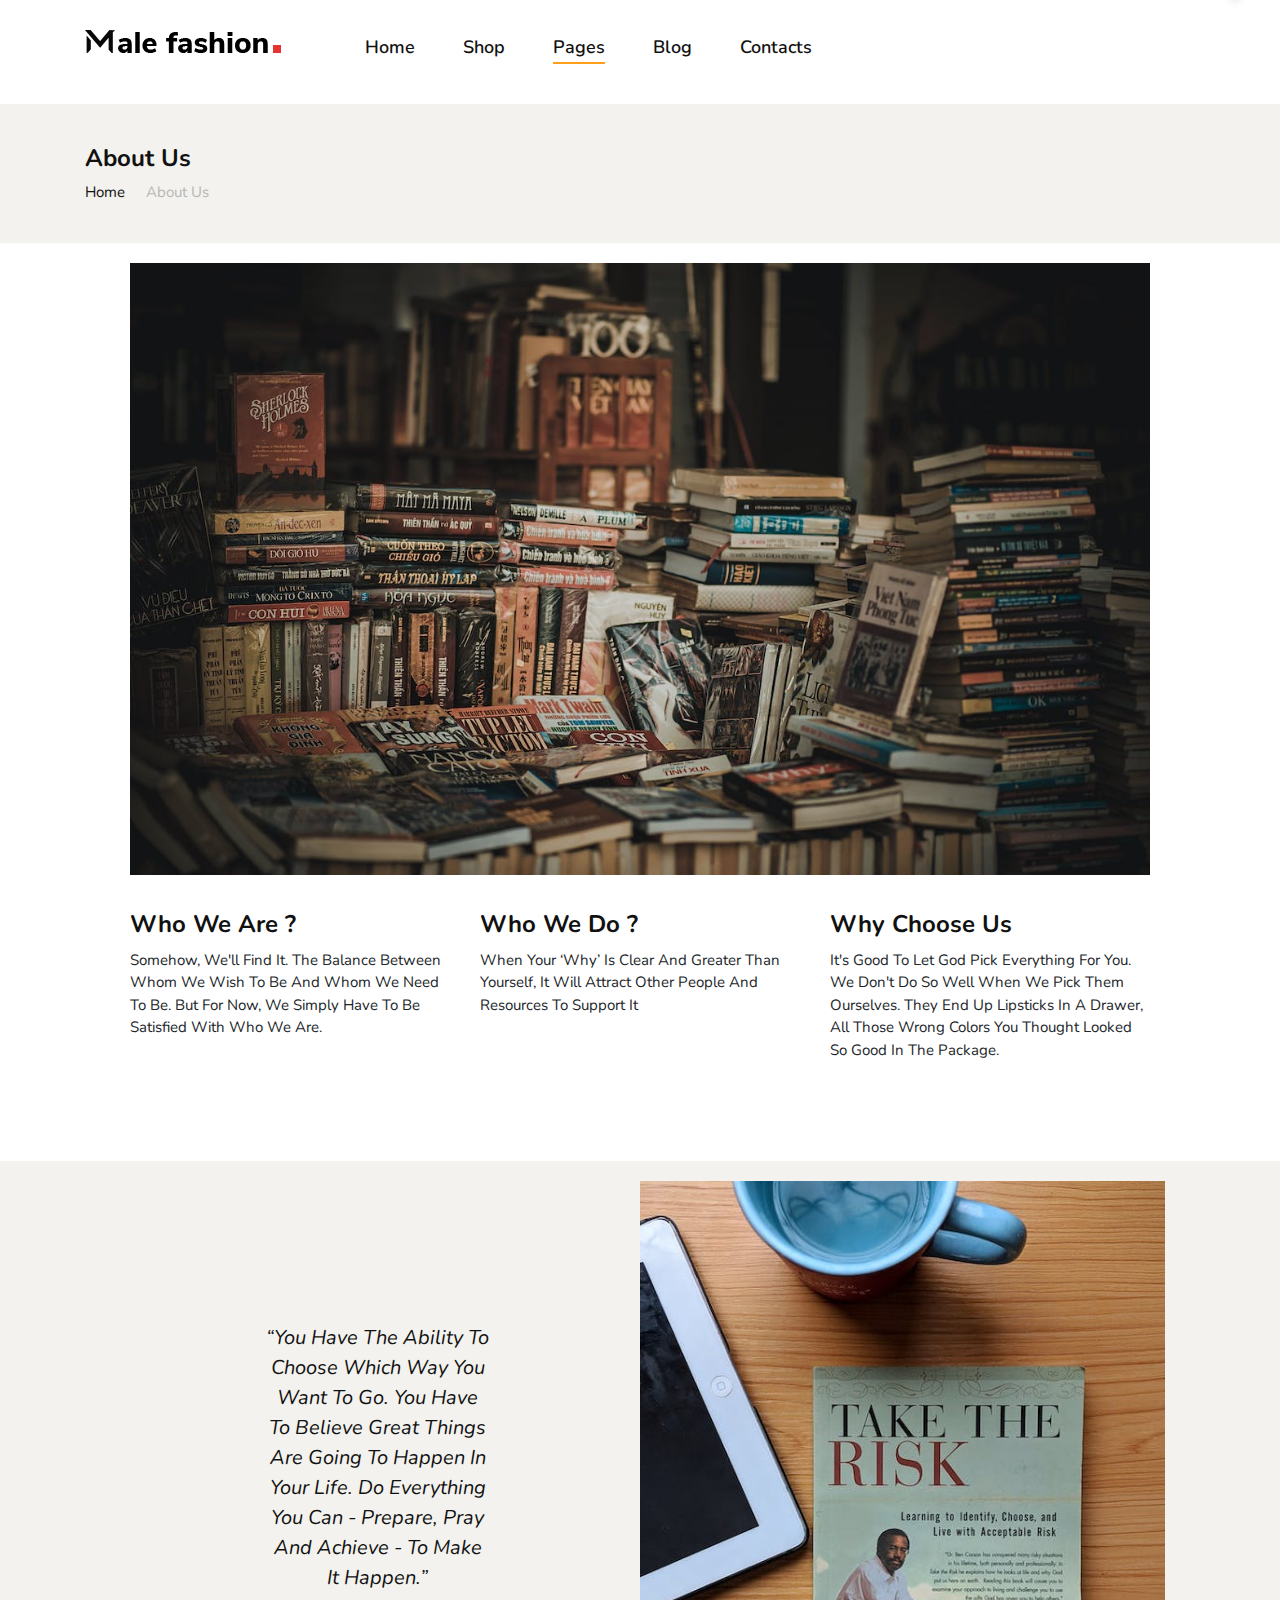
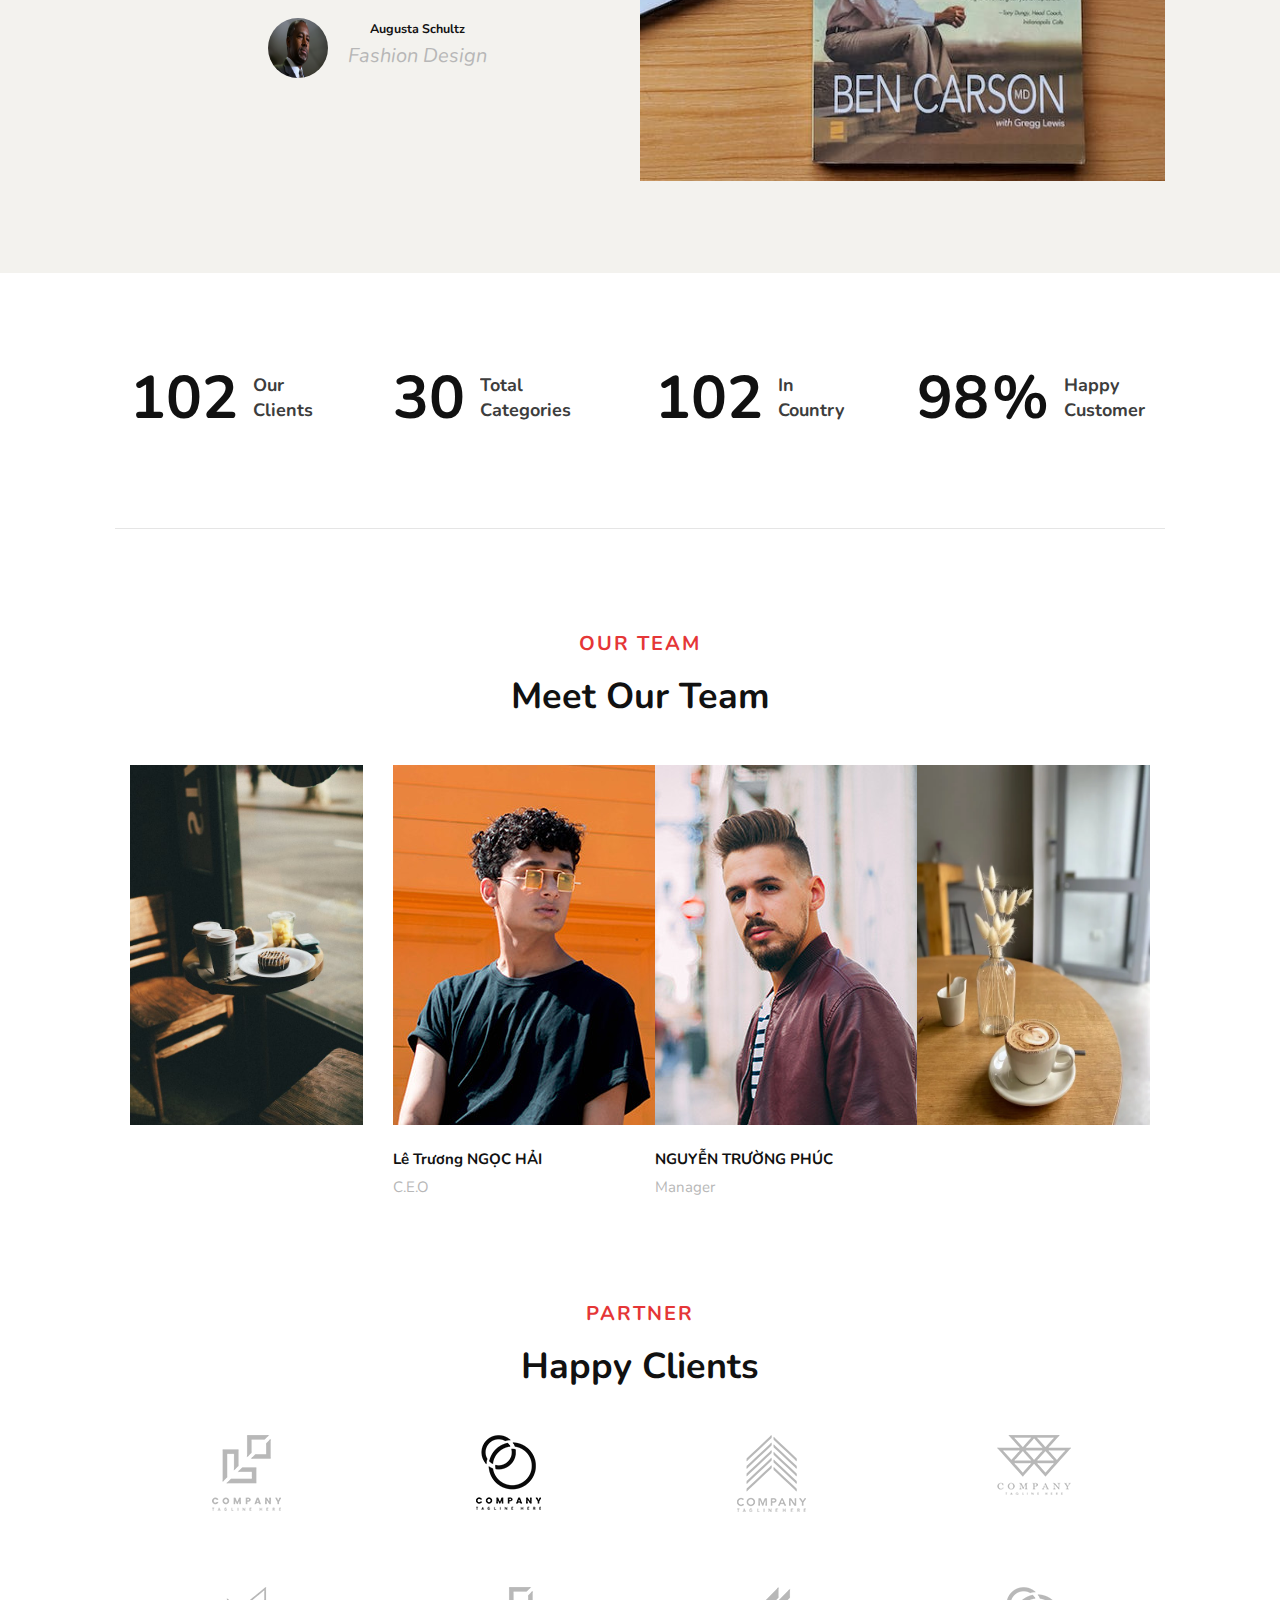
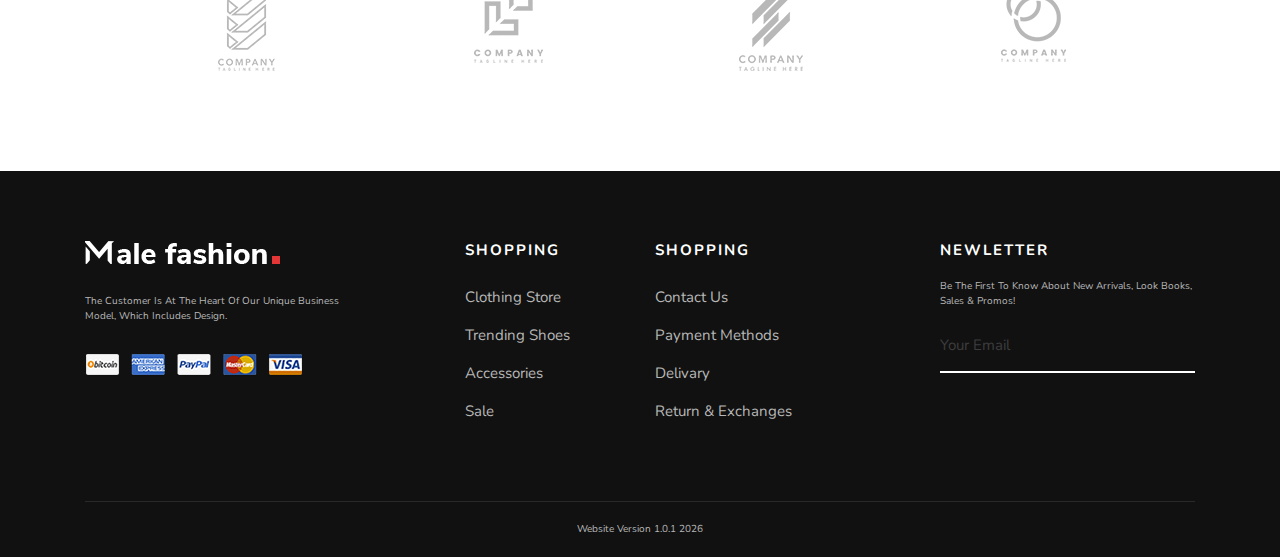
==== about.html @ 5b00c2ef "first commit" ====
<!DOCTYPE html>
<html lang="en">
  <head>
    <meta charset="UTF-8" />
    <meta name="description" content="Male_Fashion Template" />
    <meta name="keywords" content="Male_Fashion, unica, creative, html" />
    <meta name="viewport" content="width=device-width, initial-scale=1.0" />
    <meta http-equiv="X-UA-Compatible" content="ie=edge" />
    <title>MY SHOP</title>

    <!-- Google Font -->
    <link
      href="https://fonts.googleapis.com/css2?family=Nunito+Sans:wght@300;400;600;700;800;900&display=swap"
      rel="stylesheet"
    />

    <!-- FONT AWNSOME  -->
    <link
      rel="stylesheet"
      href="https://cdnjs.cloudflare.com/ajax/libs/font-awesome/6.2.0/css/all.min.css"
      integrity="sha512-xh6O/CkQoPOWDdYTDqeRdPCVd1SpvCA9XXcUnZS2FmJNp1coAFzvtCN9BmamE+4aHK8yyUHUSCcJHgXloTyT2A=="
      crossorigin="anonymous"
      referrerpolicy="no-referrer"
    />

    <!-- linearicons -->
    <link
      rel="stylesheet"
      href="https://cdn.linearicons.com/free/1.0.0/icon-font.min.css"
    />

    <!-- LINK BOOTSTRAP  -->
    <link rel="stylesheet" href="css/bootstrap.min.css" type="text/css" />
    <!-- Css Styles -->
    <link rel="stylesheet" href="css/style.css" type="text/css" />
  </head>
  <body>
    <header class="header">
      <div class="container">
        <div class="row">
          <div class="col-lg-3 col-md-3">
            <div class="header__logo">
              <a href="./index.html">
                <img src="./img/logo.png" alt="" />
              </a>
            </div>
          </div>
          <div class="navbar col-lg-6 col-md-6">
            <nav class="header__menu mobile-menu">
              <ul>
                <li class="itemHeader">
                  <a href="./index.html">Home</a>
                </li>
                <li class="itemHeader"><a href="./shop.html">Shop</a></li>
                <li class="itemHeader active">
                  <a href="#">Pages</a>
                  <ul class="dropdown">
                    <li><a href="./about.html">About Us</a></li>
                    <li>
                      <a href="./shopping-cart.html">Shopping Cart</a>
                    </li>
                    <li>
                      <a href="./checkout.html">Check Out</a>
                    </li>
                  </ul>
                </li>
                <li class="itemHeader"><a href="./blog.html">Blog</a></li>
                <li class="itemHeader">
                  <a href="./contact.html">Contacts</a>
                </li>
              </ul>
            </nav>
          </div>
          <div class="col-lg-3 col-md-3">
            <div class="header__nav__option">
              <div class="search">
                <input placeholder="Enter..." class="inputSearch" />
                <i class="fa-solid fa-magnifying-glass inputIcon"></i>
              </div>
              <a class="search-switch">
                <i class="fa-solid fa-magnifying-glass"></i>
              </a>
              <a href="./login.html"><i class="fa-solid fa-user"></i></a>
              <a href="#"><i class="fa-solid fa-heart"></i></a>
              <a href="#" class="js-show-cart"
                ><i class="fa-solid fa-cart-shopping"></i>
              </a>
            </div>
          </div>
        </div>

        <div class="canvas__open"><i class="fa fa-bars"></i></div>
      </div>
    </header>

    <div class="wrap-header-cart js-panel-cart">
      <div class="header-cart flex-col-l p-l-65 p-r-25">
        <div class="header-cart-title flex-w flex-sb-m p-b-8">
          <span class="mtext-103 cl2"> Your Cart </span>

          <div class="iconCart">
            <i class="fa-solid fa-xmark"></i>
          </div>
        </div>

        <div class="header-cart-content flex-w js-pscroll">
          <ul class="header-cart-wrapitem w-full">
            <li class="header-cart-item flex-w flex-t m-b-12">
              <div class="header-cart-item-img">
                <img src="img/product/product-1.jpg" alt="IMG" />
              </div>

              <div class="header-cart-item-txt p-t-8">
                <a
                  href="#"
                  class="header-cart-item-name m-b-18 hov-cl1 trans-04"
                >
                  White Shirt Pleat
                </a>

                <span class="header-cart-item-info"> 1 x $19.00 </span>
              </div>
            </li>

            <li class="header-cart-item flex-w flex-t m-b-12">
              <div class="header-cart-item-img">
                <img src="img/product/product-1.jpg" alt="IMG" />
              </div>

              <div class="header-cart-item-txt p-t-8">
                <a
                  href="#"
                  class="header-cart-item-name m-b-18 hov-cl1 trans-04"
                >
                  White Shirt Pleat
                </a>

                <span class="header-cart-item-info"> 1 x $19.00 </span>
              </div>
            </li>
            <li class="header-cart-item flex-w flex-t m-b-12">
              <div class="header-cart-item-img">
                <img src="img/product/product-1.jpg" alt="IMG" />
              </div>

              <div class="header-cart-item-txt p-t-8">
                <a
                  href="#"
                  class="header-cart-item-name m-b-18 hov-cl1 trans-04"
                >
                  White Shirt Pleat
                </a>

                <span class="header-cart-item-info"> 1 x $19.00 </span>
              </div>
            </li>
            <li class="header-cart-item flex-w flex-t m-b-12">
              <div class="header-cart-item-img">
                <img src="img/product/product-1.jpg" alt="IMG" />
              </div>

              <div class="header-cart-item-txt p-t-8">
                <a
                  href="#"
                  class="header-cart-item-name m-b-18 hov-cl1 trans-04"
                >
                  White Shirt Pleat
                </a>

                <span class="header-cart-item-info"> 1 x $19.00 </span>
              </div>
            </li>
            <li class="header-cart-item flex-w flex-t m-b-12">
              <div class="header-cart-item-img">
                <img src="img/product/product-1.jpg" alt="IMG" />
              </div>

              <div class="header-cart-item-txt p-t-8">
                <a
                  href="#"
                  class="header-cart-item-name m-b-18 hov-cl1 trans-04"
                >
                  White Shirt Pleat
                </a>

                <span class="header-cart-item-info"> 1 x $19.00 </span>
              </div>
            </li>
          </ul>
          <div class="w-full totalCart">
            <div class="header-cart-total w-full p-tb-40">Total: $75.00</div>

            <div class="header-cart-buttons flex-w w-full">
              <a href="./shopping-cart.html" class="site-btn"> View Cart </a>

              <a href="./checkout.html" class="site-btn"> Check Out </a>
            </div>
          </div>
        </div>
      </div>
    </div>

    <!-- Breadcrumb Section Begin -->
    <section class="breadcrumb-option">
      <div class="container">
        <div class="row">
          <div class="col-lg-12">
            <div class="breadcrumb__text">
              <h4>About Us</h4>
              <div class="breadcrumb__links">
                <a href="./index.html">Home</a>
                <span>About Us</span>
              </div>
            </div>
          </div>
        </div>
      </div>
    </section>
    <!-- Breadcrumb Section End -->

    <!-- About Section Begin -->
    <section class="about">
      <div class="container">
        <div class="row">
          <div class="col-lg-12">
            <div class="about__pic">
              <img src="img/about/background.jpeg" alt="" />
            </div>
          </div>
        </div>
        <div class="row">
          <div class="col-lg-4 col-md-4 col-sm-6">
            <div class="about__item">
              <h4>Who We Are ?</h4>
              <p>
                Somehow, we'll find it. The balance between whom we wish to be and whom we need to be. But for now,
                 we simply have to be satisfied with who we are.              </p>
            </div>
          </div>
          <div class="col-lg-4 col-md-4 col-sm-6">
            <div class="about__item">
              <h4>Who We Do ?</h4>
              <p>
                When your ‘why’ is clear and greater than yourself, it will attract other people and resources to support it
              </p>
            </div>
          </div>
          <div class="col-lg-4 col-md-4 col-sm-6">
            <div class="about__item">
              <h4>Why Choose Us</h4>
              <p>
                It's good to let God pick everything for you. We don't do so well when we pick them ourselves. They end up 
                lipsticks in a drawer, all those wrong colors you thought looked so good in the package.
              </p>
            </div>
          </div>
        </div>
      </div>
    </section>
    <!-- About Section End -->

    <!-- Testimonial Section Begin -->
    <section class="testimonial">
      <div class="container-fluid">
        <div class="row">
          <div class="col-lg-6 p-0">
            <div class="testimonial__text">
              <span class="lnr lnr-link"></span>
              <p>
                “You have the ability to choose which way you want to go. You have to believe great things 
                are going to happen in your life. Do everything you can - prepare, pray and achieve - 
                to make it happen.”
              </p>
              <div class="testimonial__author">
                <div class="testimonial__author__pic">
                  <img src="img/about/author.jpg" alt="" />
                </div>
                <div class="testimonial__author__text">
                  <h5>Augusta Schultz</h5>
                  <p>Fashion Design</p>
                </div>
              </div>
            </div>
          </div>
          <div class="col-lg-6 p-0">
            <div class="testimonial__pic">
              <img src="./img/about/product.jpeg" alt="" />
            </div>
          </div>
        </div>
      </div>
    </section>
    <!-- Testimonial Section End -->

    <!-- Counter Section Begin -->
    <section class="counter spad">
      <div class="container">
        <div class="row">
          <div class="col-lg-3 col-md-6 col-sm-6">
            <div class="counter__item">
              <div class="counter__item__number">
                <h2 class="cn_num" data-target="102"></h2>
              </div>
              <span>Our <br />Clients</span>
            </div>
          </div>
          <div class="col-lg-3 col-md-6 col-sm-6">
            <div class="counter__item">
              <div class="counter__item__number">
                <h2 class="cn_num" data-target="30"></h2>
              </div>
              <span>Total <br />Categories</span>
            </div>
          </div>
          <div class="col-lg-3 col-md-6 col-sm-6">
            <div class="counter__item">
              <div class="counter__item__number">
                <h2 class="cn_num" data-target="102"></h2>
              </div>
              <span>In <br />Country</span>
            </div>
          </div>
          <div class="col-lg-3 col-md-6 col-sm-6">
            <div class="counter__item">
              <div class="counter__item__number">
                <h2 class="cn_num" data-target="98"></h2>
                <strong>%</strong>
              </div>
              <span>Happy <br />Customer</span>
            </div>
          </div>
        </div>
      </div>
    </section>
    <!-- Counter Section End -->

    <section class="team spad">
      <div class="container">
        <div class="row">
          <div class="col-lg-12">
            <div class="section-title">
              <span>Our Team</span>
              <h2>Meet Our Team</h2>
            </div>
          </div>
        </div>
        <div class="row">
          <div class="col-lg-3 col-md-6 col-sm-6">
            <div class="team__item">
              <img style="height: 360px; width: 100%;" src="img/about/bookcafe.jpg" alt="" />
            </div>
          </div>
          <div class="col-lg-3 col-md-6 col-sm-6">
            <div class="team__item">
              <img src="img/about/team-2.jpg" alt="" />
              <h4>Lê Trương NGỌC HẢI</h4>
              <span>C.E.O</span>
            </div>
          </div>
          <div class="col-lg-3 col-md-6 col-sm-6">
            <div class="team__item">
              <img src="img/about/team-3.jpg" alt="" />
              <h4>NGUYỄN TRƯỜNG PHÚC</h4>
              <span>Manager</span>
            </div>
          </div>
          <div class="col-lg-3 col-md-6 col-sm-6">
            <div class="team__item">
              <img style="height: 360px; width: 100%;" src="img/about/bookcafe2.webp" alt="" />
            </div>
          </div>
        </div>
      </div>
    </section>

    <section class="clients spad">
      <div class="container">
        <div class="row">
          <div class="col-lg-12">
            <div class="section-title">
              <span>Partner</span>
              <h2>Happy Clients</h2>
            </div>
          </div>
        </div>
        <div class="row">
          <div class="col-lg-3 col-md-4 col-sm-4 col-6">
            <a href="#" class="client__item"
              ><img src="img/clients/client-1.png" alt=""
            /></a>
          </div>
          <div class="col-lg-3 col-md-4 col-sm-4 col-6">
            <a href="#" class="client__item"
              ><img src="img/clients/client-2.png" alt=""
            /></a>
          </div>
          <div class="col-lg-3 col-md-4 col-sm-4 col-6">
            <a href="#" class="client__item"
              ><img src="img/clients/client-3.png" alt=""
            /></a>
          </div>
          <div class="col-lg-3 col-md-4 col-sm-4 col-6">
            <a href="#" class="client__item"
              ><img src="img/clients/client-4.png" alt=""
            /></a>
          </div>
          <div class="col-lg-3 col-md-4 col-sm-4 col-6">
            <a href="#" class="client__item"
              ><img src="img/clients/client-5.png" alt=""
            /></a>
          </div>
          <div class="col-lg-3 col-md-4 col-sm-4 col-6">
            <a href="#" class="client__item"
              ><img src="img/clients/client-6.png" alt=""
            /></a>
          </div>
          <div class="col-lg-3 col-md-4 col-sm-4 col-6">
            <a href="#" class="client__item"
              ><img src="img/clients/client-7.png" alt=""
            /></a>
          </div>
          <div class="col-lg-3 col-md-4 col-sm-4 col-6">
            <a href="#" class="client__item"
              ><img src="img/clients/client-8.png" alt=""
            /></a>
          </div>
        </div>
      </div>
    </section>

    <footer class="footer">
      <div class="container">
        <div class="row">
          <div class="col-lg-3 col-md-6 col-sm-6">
            <div class="footer__about">
              <div class="footer__logo">
                <a href="#"><img src="img/footer-logo.png" alt="" /></a>
              </div>
              <p>
                The customer is at the heart of our unique business model, which
                includes design.
              </p>
              <a href="#"><img src="img/payment.png" alt="" /></a>
            </div>
          </div>
          <div class="col-lg-2 offset-lg-1 col-md-3 col-sm-6">
            <div class="footer__widget">
              <h6>Shopping</h6>
              <ul>
                <li><a href="#">Clothing Store</a></li>
                <li><a href="#">Trending Shoes</a></li>
                <li><a href="#">Accessories</a></li>
                <li><a href="#">Sale</a></li>
              </ul>
            </div>
          </div>
          <div class="col-lg-2 col-md-3 col-sm-6">
            <div class="footer__widget">
              <h6>Shopping</h6>
              <ul>
                <li><a href="#">Contact Us</a></li>
                <li><a href="#">Payment Methods</a></li>
                <li><a href="#">Delivary</a></li>
                <li><a href="#">Return & Exchanges</a></li>
              </ul>
            </div>
          </div>
          <div class="col-lg-3 offset-lg-1 col-md-6 col-sm-6">
            <div class="footer__widget">
              <h6>NewLetter</h6>
              <div class="footer__newslatter">
                <p>
                  Be the first to know about new arrivals, look books, sales &
                  promos!
                </p>
                <form action="#">
                  <input type="text" placeholder="Your email" />
                  <button type="submit">
                    <span class="lnr lnr-chevron-right"></span>
                  </button>
                </form>
              </div>
            </div>
          </div>
        </div>
        <div class="row">
          <div class="col-lg-12 text-center">
            <div class="footer__copyright__text">
              <p>
                Website Version 1.0.1
                 <script>
                   document.write(new Date().getFullYear());
                 </script>
               </p>
            </div>
          </div>
        </div>
      </div>
    </footer>

    <a href="#" class="scrool-top">
      <img src="img/scroll-img-min.png" alt="" />
    </a>

    <!-- JS  -->
    <script src="js/jquery-3.3.1.min.js"></script>
    <script src="js/bootstrap.min.js"></script>
    <script src="js/main.js"></script>
  </body>
</html>
---- css/style.css ----
@import url("https://fonts.googleapis.com/css2?family=Nunito:wght@200;300;400;600;700&display=swap");

:root {
  --black: #2c2c54;
  --orange: #ff9f1a;
  --backgroundColor: #777777;
  --main-color: #6394f8;
  --light-text: #abb0be;
}

* {
  font-family: "Nunito", sans-serif;
  margin: 0;
  padding: 0;
  box-sizing: border-box;
  text-decoration: none;
  outline: none;
  border: none;
  text-transform: capitalize;
  transition: all 0.2s linear;
}

html {
  font-size: 62.5%;
  overflow-x: hidden;
  scroll-padding-top: 6rem;
  scroll-behavior: smooth;
}

section {
  padding: 2rem 9%;
}

a:hover,
a:focus {
  text-decoration: none;
  outline: none;
  color: #ffffff;
}

.img-fluid {
  max-width: 100%;
  height: auto;
}

/*---------------------
 KEYFRAMES
-----------------------*/
@keyframes slideContent {
  0% {
    opacity: 0;
    transform: translateX(-10rem);
  }
}
@keyframes shoe {
  0% {
    transform: rotate(0deg) scale(0.5);
  }
}
@keyframes shoeText {
  0% {
    opacity: 0;
    top: -10rem;
  }
}

/*---------------------
  Helper CSS
-----------------------*/

.section-title {
  margin-bottom: 45px;
  text-align: center;
}

.section-title span {
  color: #e53637;
  font-size: 20px;
  font-weight: 700;
  text-transform: uppercase;
  letter-spacing: 2px;
  margin-bottom: 15px;
  display: block;
}

.section-title h2 {
  color: #111111;
  font-weight: 700;
  line-height: 46px;
  font-size: 36px;
}

.spad {
  padding-top: 100px;
  padding-bottom: 100px;
}

.text-white h1,
.text-white h2,
.text-white h3,
.text-white h4,
.text-white h5,
.text-white h6,
.text-white p,
.text-white span,
.text-white li,
.text-white a {
  color: #fff;
}

/* buttons */

.primary-btn {
  display: inline-block;
  font-size: 13px;
  font-weight: 700;
  text-transform: uppercase;
  padding: 14px 30px;
  color: #ffffff;
  background: #000000;
  letter-spacing: 4px;
}

.site-btn {
  font-size: 14px;
  color: #ffffff;
  background: #111111;
  font-weight: 700;
  border: none;
  text-transform: uppercase;
  display: inline-block;
  padding: 14px 30px;
}

/* Preloder */
#preloder {
  position: fixed;
  width: 100%;
  height: 100%;
  top: 0;
  left: 0;
  z-index: 999999;
  background: #000;
}

.loader {
  width: 40px;
  height: 40px;
  position: absolute;
  top: 50%;
  left: 50%;
  margin-top: -13px;
  margin-left: -13px;
  border-radius: 60px;
  animation: loader 0.8s linear infinite;
  -webkit-animation: loader 0.8s linear infinite;
}

@keyframes loader {
  0% {
    -webkit-transform: rotate(0deg);
    transform: rotate(0deg);
    border: 4px solid #f44336;
    border-left-color: transparent;
  }
  50% {
    -webkit-transform: rotate(180deg);
    transform: rotate(180deg);
    border: 4px solid #673ab7;
    border-left-color: transparent;
  }
  100% {
    -webkit-transform: rotate(360deg);
    transform: rotate(360deg);
    border: 4px solid #f44336;
    border-left-color: transparent;
  }
}

@-webkit-keyframes loader {
  0% {
    -webkit-transform: rotate(0deg);
    border: 4px solid #f44336;
    border-left-color: transparent;
  }
  50% {
    -webkit-transform: rotate(180deg);
    border: 4px solid #673ab7;
    border-left-color: transparent;
  }
  100% {
    -webkit-transform: rotate(360deg);
    border: 4px solid #f44336;
    border-left-color: transparent;
  }
}

.spacial-controls {
  position: fixed;
  width: 111px;
  height: 91px;
  top: 0;
  right: 0;
  z-index: 999;
}

.spacial-controls .search-switch {
  display: inline-block;
  height: 100%;
  padding-top: 30px;
  background: #323232;
  text-align: center;
  cursor: pointer;
}

.search-model {
  display: none;
  position: fixed;
  width: 100%;
  height: 100%;
  left: 0;
  top: 0;
  background: #000;
  z-index: 99999;
}

.search-model-form {
  padding: 0 15px;
}

.search-model-form input {
  width: 500px;
  font-size: 40px;
  border: none;
  border-bottom: 2px solid #333;
  background: 0 0;
  color: #999;
}

.search-close-switch {
  position: absolute;
  width: 50px;
  height: 50px;
  background: #333;
  color: #fff;
  text-align: center;
  border-radius: 50%;
  font-size: 28px;
  line-height: 28px;
  top: 30px;
  cursor: pointer;
  -webkit-transform: rotate(45deg);
  -ms-transform: rotate(45deg);
  transform: rotate(45deg);
  display: -webkit-box;
  display: -ms-flexbox;
  display: flex;
  -webkit-box-align: center;
  -ms-flex-align: center;
  align-items: center;
  -webkit-box-pack: center;
  -ms-flex-pack: center;
  justify-content: center;
}

/*---------------------
  Header
-----------------------*/

.header {
  background: #fff;
  display: flex;
  align-items: center;
  justify-content: space-between;
  box-shadow: 0 0.5rem 1rem rgba(0, 0, 0, 0.1);
}

.header {
  background: #fff;
  display: flex;
  align-items: center;
  justify-content: space-between;
  box-shadow: 0 0.5rem 1rem rgba(0, 0, 0, 0.1);
}

.header__top {
  background: #111111;
  padding: 10px 0;
}

.header__top__left p {
  color: #ffffff;
  margin-bottom: 0;
}

.header__top__right {
  text-align: right;
}

.header__top__links {
  display: inline-block;
  margin-right: 25px;
}

.header__top__links a {
  color: #ffffff;
  font-size: 13px;
  text-transform: uppercase;
  letter-spacing: 2px;
  margin-right: 28px;
  display: inline-block;
}

.header__top__links a:last-child {
  margin-right: 0;
}

.header__top__hover {
  display: inline-block;
  position: relative;
}

.header__top__hover:hover ul {
  top: 24px;
  opacity: 1;
  visibility: visible;
}

.header__top__hover span {
  color: #ffffff;
  font-size: 13px;
  text-transform: uppercase;
  letter-spacing: 2px;
  display: inline-block;
  cursor: pointer;
}

.header__top__hover span i {
  font-size: 20px;
  position: relative;
  top: 3px;
  right: 2px;
}

.header__top__hover ul {
  background: #ffffff;
  display: inline-block;
  padding: 2px 0;
  position: absolute;
  left: 0;
  top: 44px;
  opacity: 0;
  visibility: hidden;
  z-index: 3;
  -webkit-box-shadow: 0 10px 20px rgba(0, 0, 0, 0.1);
  box-shadow: 0 10px 20px rgba(0, 0, 0, 0.1);
  -webkit-transition: all, 0.3s;
  -o-transition: all, 0.3s;
  transition: all, 0.3s;
}

.header__top__hover ul li {
  list-style: none;
  font-size: 13px;
  color: #111111;
  padding: 2px 15px;
  cursor: pointer;
}

.header__logo {
  padding: 30px 0;
}

.header__logo a {
  display: inline-block;
}

.header__menu {
  text-align: center;
  padding: 26px 0 25px;
}

.header__menu ul li {
  list-style: none;
  display: inline-block;
  margin-right: 45px;
  position: relative;
}

.header__menu ul li.active a:after {
  -webkit-transform: scale(1);
  -ms-transform: scale(1);
  transform: scale(1);
}

.header__menu ul li:hover a:after {
  -webkit-transform: scale(1);
  -ms-transform: scale(1);
  transform: scale(1);
}

.header__menu ul li:hover .dropdown {
  top: 32px;
  opacity: 1;
  visibility: visible;
}

.header__menu ul li:last-child {
  margin-right: 0;
}

.header__menu ul li .dropdown {
  position: absolute;
  left: 0;
  top: 56px;
  width: 150px;
  background: #111111;
  text-align: left;
  padding: 5px 0;
  z-index: 9;
  opacity: 0;
  visibility: hidden;
  -webkit-transition: all, 0.3s;
  -o-transition: all, 0.3s;
  transition: all, 0.3s;
}

.header__menu ul li .dropdown li {
  display: block;
  margin-right: 0;
}

.header__menu ul li .dropdown li a {
  font-size: 14px;
  color: #ffffff;
  font-weight: 400;
  padding: 5px 20px;
  text-transform: capitalize;
}

.header__menu ul li .dropdown li a:after {
  display: none;
}

.header__menu ul li a {
  font-size: 18px;
  color: #111111;
  display: block;
  font-weight: 600;
  position: relative;
  padding: 3px 0;
}

.header__menu ul li a:after {
  position: absolute;
  left: 0;
  bottom: 0;
  width: 100%;
  height: 2px;
  background: var(--orange);
  content: "";
  -webkit-transition: all, 0.5s;
  -o-transition: all, 0.5s;
  transition: all, 0.5s;
  -webkit-transform: scale(0);
  -ms-transform: scale(0);
  transform: scale(0);
}

.header__nav__option {
  text-align: center;
  padding: 30px 0;
}

.header__nav__option i {
  font-size: 20px;
  color: black;
}

.header__nav__option a {
  display: inline-block;
  margin-right: 26px;
  position: relative;
}

.header__nav__option a span {
  color: #0d0d0d;
  font-size: 11px;
  position: absolute;
  left: 5px;
  top: 8px;
}

.header__nav__option a:last-child {
  margin-right: 0;
}

.header__nav__option .price {
  font-size: 15px;
  color: #111111;
  font-weight: 700;
  display: inline-block;
  margin-left: -20px;
  position: relative;
  top: 3px;
}

.offcanvas-menu-wrapper {
  display: none;
}

.canvas__open {
  display: none;
}

/* SEARCH  */
.search {
  opacity: 0;
  display: flex;
  justify-content: space-between;
  background-color: #eee;
  position: absolute;
  top: 0;
  left: 0;
  padding: 1.5rem;
  border-radius: 5px;
  border: 1px solid #000;
  transition: all 0.2s ease;
}
.search.active {
  opacity: 1;
  top: 60%;
}

.search .inputSearch {
  background-color: #eee;
  font-size: 15px;
  text-transform: none;
}
.search i {
  font-size: 2rem;
}
/* CART  */
.wrap-header-cart {
  position: fixed;
  z-index: 1100;
  width: 100%;
  height: 100vh;
  top: 0;
  right: 0;
  background-color: rgba(0, 0, 0, 0.6);
  visibility: hidden;

  -webkit-transition: all 0.4s;
  -o-transition: all 0.4s;
  -moz-transition: all 0.4s;
  transition: all 0.4s;
}

.header-cart {
  position: fixed;
  z-index: 1100;
  width: 390px;
  max-width: calc(100% - 30px);
  height: 100vh;
  top: 0;
  right: -400px;
  background-color: #fff;
  padding-left: 65px;
  padding-right: 30px;

  -webkit-transition: all 0.4s;
  -o-transition: all 0.4s;
  -moz-transition: all 0.34;
  transition: all 0.4s;

  box-shadow: 0 3px 6px 0px rgba(0, 0, 0, 0.18);
  -moz-box-shadow: 0 3px 6px 0px rgba(0, 0, 0, 0.18);
  -webkit-box-shadow: 0 3px 6px 0px rgba(0, 0, 0, 0.18);
  -o-box-shadow: 0 3px 6px 0px rgba(0, 0, 0, 0.18);
  -ms-box-shadow: 0 3px 6px 0px rgba(0, 0, 0, 0.18);
}

.header-cart .header-cart::after {
  content: "";
  display: block;
  width: 100%;
  height: 9%;
  min-height: 30px;
}

.show-header-cart {
  visibility: visible;
  background-color: rgba(0, 0, 0, 0.6);
}

.show-header-cart .header-cart {
  right: 0;
}

.header-cart-title {
  display: flex;
  justify-content: space-between;
  margin-top: 50px;
  padding-bottom: 8px;
  width: 100%;
  max-width: 100%;
  height: 10%;
  font-weight: bold;
}

.header-cart-title span {
  font-size: 2.5rem;
}

.header-cart-title .iconCart i {
  font-size: 2.5rem;
  align-items: center;
}

.header-cart-title .iconCart i:hover {
  color: var(--orange);
}

.header-cart-content {
  flex-grow: 1;
  align-content: space-between;
}

.header-cart-wrapitem {
  flex-grow: 1;
  overflow-y: auto;
  width: 100%;
  height: 400px;
}

.header-cart-item {
  display: flex;
}

.header-cart-item-img {
  width: 100px;
  height: 100px;
  position: relative;
  margin-right: 20px;
  cursor: pointer;
}

.header-cart-item-img img {
  width: 100%;
  object-fit: cover;
}

.header-cart-item-img::after {
  content: "\e870";
  font-family: Linearicons-Free;
  font-size: 16px;
  display: -webkit-box;
  display: -webkit-flex;
  display: -moz-box;
  display: -ms-flexbox;
  display: flex;
  justify-content: center;
  align-items: center;
  position: absolute;
  width: 100%;
  height: 89%;
  top: 0;
  left: 0;
  background-color: rgba(0, 0, 0, 0.5);
  color: #fff;
  transition: all 0.3s;
  -webkit-transition: all 0.3s;
  -o-transition: all 0.3s;
  -moz-transition: all 0.3s;
  opacity: 0;
}

.header-cart-item-img:hover:after {
  opacity: 1;
}

.header-cart-item-txt {
  width: calc(100% - 80px);
}

.header-cart-item-name {
  display: block;
  font-size: 14px;
  color: #555;
  line-height: 1.3;
}

.header-cart-item-name:hover {
  color: var(--orange);
}

.header-cart-item-info {
  display: block;
  font-size: 14px;
  color: #888;
  line-height: 1.5;
}

.totalCart {
  position: absolute;
  bottom: 10%;
}

.header-cart-total {
  font-size: 2.5rem;
  font-weight: bold;
  color: #222;
  line-height: 1.3;
}

/* HOME  */
.home {
  padding: 0;
  position: relative;
}
.home .slide-container .slide {
  min-height: 100vh;
  display: flex;
  flex-wrap: wrap;
  gap: 1.5rem;
  align-items: center;
  padding: 0 9%;
  padding-top: 9rem;
}
.home .slide-container .slide .content {
  flex: 1 1 40rem;
  animation: slideContent 0.5s linear 1s backwards;
}

.home .slide-container .slide .image {
  flex: 0 1 50rem;
  padding-bottom: 15rem;
  position: relative;
  z-index: 0;
}
.home .slide-container .slide .image .shoe {
  width: 100%;
  transform: rotate(-35deg);
  animation: shoe 0.3s linear;
}

.home .slide-container .slide .image .text {
  top: 0;
  left: 0;
  z-index: -1;
  animation: shoeText 0.5s linear 0.5s backwards;
}

.home .slide-container .slide .content span {
  font-size: 2rem;
  color: var(--orange);
}
.home .slide-container .slide .content h3 {
  font-size: 5rem;
  color: var(--black);
}
.home .slide-container .slide .content p {
  font-size: 1.7rem;
  color: #666;
  padding: 0.5rem 0;
}
.home .slide-container:nth-child(1) .slide {
  background: url(/images/home-bg-1.jpg) no-repeat;
  background-size: cover;
  background-position: center;
}
.home .slide-container:nth-child(2) .slide {
  background: url(/images/home-bg-2.jpg) no-repeat;
  background-size: cover;
  background-position: center;
}
.home .slide-container:nth-child(3) .slide {
  background: url(/images/home-bg-3.jpg) no-repeat;
  background-size: cover;
  background-position: center;
}
.home .slide-container {
  display: none;
}
.home .slide-container.active {
  display: block;
}
.home #prev,
.home #next {
  position: absolute;
  top: 50%;
  transform: translateY(-50%);
  border-radius: 50%;
  z-index: 100;
  height: 5rem;
  width: 5rem;
  line-height: 4.5rem;
  font-size: 2rem;
  color: var(--black);
  border: 0.2rem solid var(--black);
  cursor: pointer;
  text-align: center;
}
.home #prev:hover,
.home #next:hover {
  color: #fff;
  background: var(--orange);
}
.home #prev {
  left: 3rem;
}
.home #next {
  right: 3rem;
}

/* FEATURES */

.features {
  padding-top: 0;
}

.features .col-lg-3:last-child .single-features {
  border-right: 0;
}

.features .col-lg-3:nth-child(3) .single-features,
.features .col-lg-3:nth-child(4) .single-features {
  margin-bottom: 0;
}

.features-inner {
  box-shadow: 0 10px 30px rgba(0, 0, 0, 0.3);
  padding: 40px 0;
}

.single-features {
  text-align: center;
  border-right: 3px solid rgba(0, 0, 0, 0.3);
}

.single-features .f-icon {
  margin-bottom: 20px;
}
.single-features .f-icon img {
  -webkit-transition: all 0.3s ease 0s;
  -moz-transition: all 0.3s ease 0s;
  -o-transition: all 0.3s ease 0s;
  transition: all 0.3s ease 0s;
}
.single-features h6 {
  font-size: 16px;
  margin-bottom: 0;
}
.single-features p {
  margin-bottom: 0;
}
.single-features:hover .f-icon img {
  opacity: 0.5;
}

/* CATEGARIES  */
.single-deal {
  position: relative;
  margin-bottom: 30px;
}
.single-deal .overlay {
  position: absolute;
  left: 0;
  top: 0;
  height: 100%;
  width: 100%;
  content: "";
  background: #000;
  opacity: 0;
  visibility: hidden;
  -webkit-transition: all 0.3s ease 0s;
  -moz-transition: all 0.3s ease 0s;
  -o-transition: all 0.3s ease 0s;
  transition: all 0.3s ease 0s;
}
.single-deal .deal-details {
  position: absolute;
  left: 50%;
  top: 115%;
  display: inline-block;
  text-align: center;
  -webkit-transform: translate(-50%, -50%);
  -moz-transform: translate(-50%, -50%);
  -ms-transform: translate(-50%, -50%);
  -o-transform: translate(-50%, -50%);
  transform: translate(-50%, -50%);
  opacity: 0;
  visibility: hidden;
  -webkit-transition: all 0.3s ease 0s;
  -moz-transition: all 0.3s ease 0s;
  -o-transition: all 0.3s ease 0s;
  transition: all 0.3s ease 0s;
}
.single-deal .deal-details h6 {
  color: #fff;
  text-transform: uppercase;
}
.single-deal:hover .overlay {
  opacity: 0.5;
  visibility: visible;
}
.single-deal:hover .deal-details {
  top: 50%;
  opacity: 1;
  visibility: visible;
}

/* PRODUCT  */

.tabs {
  display: flex;
  position: relative;
}
.tabs .line {
  position: absolute;
  left: 0;
  bottom: 0;
  width: 0;
  height: 6px;
  border-radius: 15px;
  background-color: var(--orange);
  transition: all 0.2s ease;
}
.tab-item {
  min-width: 80px;
  padding: 16px 20px 11px 20px;
  font-size: 20px;
  text-align: center;
  color: var(--black);
  background-color: #fff;
  border-top-left-radius: 5px;
  border-top-right-radius: 5px;
  border-bottom: 5px solid transparent;
  opacity: 0.6;
  cursor: pointer;
  transition: all 0.5s ease;
}
.tab-icon {
  font-size: 24px;
  width: 32px;
  position: relative;
  top: 2px;
}
.tab-item:hover {
  opacity: 1;
  background-color: rgba(194, 53, 100, 0.05);
  border-color: rgba(194, 53, 100, 0.1);
}
.tab-item.active {
  opacity: 1;
}
.tab-content {
  padding: 28px 0;
}
.tab-pane {
  color: #333;
  display: none;
}
.tab-pane.active {
  display: block;
}
.tab-pane h2 {
  font-size: 24px;
  margin-bottom: 8px;
}
.active-product-area {
  padding-top: 70px;
  padding-bottom: 50px;
}
.active-product-area .owl-nav div {
  position: absolute;
  left: 35%;
  top: 7%;
  opacity: 0.3;
}
.active-product-area .owl-nav div:hover {
  opacity: 1;
}
.active-product-area .owl-nav .owl-next {
  left: auto;
  right: 35%;
}

.single-product {
  margin-bottom: 50px;
}
.single-product img {
  margin-bottom: 20px;
  width: 100%;
}
.single-product .product-details h6 {
  font-size: 16px;
  text-transform: uppercase;
  font-weight: bold;
}
.single-product .product-details .price h6 {
  font-size: 14px;
  display: inline-block;
  padding-right: 15px;
  margin: 0;
}
.single-product .product-details .price .l-through {
  text-decoration: line-through;
  color: #cccccc;
  margin-bottom: 0;
}
.single-product .product-details .prd-bottom {
  position: relative;
  margin-top: 20px;
}
.single-product .product-details .prd-bottom .social-info {
  position: relative;
  display: inline-block;
  width: 35px;
  -webkit-transition: all 0.3s ease 0s;
  -moz-transition: all 0.3s ease 0s;
  -o-transition: all 0.3s ease 0s;
  transition: all 0.3s ease 0s;
  overflow: hidden;
}
.single-product .product-details .prd-bottom .social-info span {
  position: relative;
  height: 30px;
  width: 30px;
  line-height: 30px;
  text-align: center;
  background: #828bb2;
  border-radius: 50%;
  display: inline-block;
  color: #fff;
  -webkit-transition: all 0.3s ease 0s;
  -moz-transition: all 0.3s ease 0s;
  -o-transition: all 0.3s ease 0s;
  transition: all 0.3s ease 0s;
  z-index: 1;
}
.single-product .product-details .prd-bottom .social-info span:after {
  position: absolute;
  left: 0;
  top: 0;
  height: 100%;
  width: 100%;
  content: "";
  border-radius: 50%;
  opacity: 0;
  visibility: hidden;
  z-index: -1;
}
.single-product .product-details .prd-bottom .social-info .hover-text {
  position: absolute;
  left: 0;
  top: 3px;
  width: 100px;
  left: -40px;
  text-transform: uppercase;
  font-family: "Poppins", sans-serif;
  font-weight: 500;
  font-size: 12px;
  color: #222222;
  -webkit-transition: all 0.3s ease 0s;
  -moz-transition: all 0.3s ease 0s;
  -o-transition: all 0.3s ease 0s;
  transition: all 0.3s ease 0s;
  opacity: 0;
  visibility: hidden;
}
.single-product .product-details .prd-bottom .social-info:hover {
  width: 115px;
}
.single-product .product-details .prd-bottom .social-info:hover span:after {
  opacity: 1;
  visibility: visible;
  background: -webkit-linear-gradient(90deg, #ffba00 0%, #ff6c00 100%);
  background: -moz-linear-gradient(90deg, #ffba00 0%, #ff6c00 100%);
  background: -o-linear-gradient(90deg, #ffba00 0%, #ff6c00 100%);
  background: linear-gradient(90deg, #ffba00 0%, #ff6c00 100%);
}

.single-product .product-details .prd-bottom .social-info:hover .hover-text {
  opacity: 1;
  visibility: visible;
  left: 40px;
  font-weight: bold;
}

.single-product:hover img {
  scale: 1.1;
}

/* NEWS  */

.blog {
  padding-top: 55px;
  padding-bottom: 55px;
}

.latest {
  padding-bottom: 55px;
}

.blog__item {
  margin-bottom: 45px;
}

.blog__item:hover a::after {
  width: 40px;
  background: var(--orange);
}

.blog__item:hover .blog__item__text {
  -webkit-box-shadow: 0px 15px 60px rgba(67, 69, 70, 0.05);
  box-shadow: 0px 15px 60px rgba(67, 69, 70, 0.05);
}

.blog__item__pic {
  height: 270px;
  background-repeat: no-repeat;
  background-size: cover;
  background-position: top center;
}

.blog__item__text {
  padding: 30px 30px 25px;
  margin: 0 30px;
  margin-top: -35px;
  background: #ffffff;
  -webkit-transition: all, 0.3s;
  -o-transition: all, 0.3s;
  transition: all, 0.3s;
  border: solid 1px #eee;
}

.blog__item__text span {
  color: #3d3d3d;
  font-size: 13px;
  display: block;
  margin-bottom: 10px;
}

.blog__item__text span img {
  margin-right: 6px;
}

.blog__item__text h5 {
  color: #0d0d0d;
  font-weight: 700;
  line-height: 28px;
  margin-bottom: 10px;
}

.blog__item__text a {
  display: inline-block;
  color: #111111;
  font-size: 13px;
  font-weight: 700;
  letter-spacing: 4px;
  text-transform: uppercase;
  padding: 3px 0;
  position: relative;
}

.blog__item__text a:after {
  position: absolute;
  left: 0;
  bottom: 0;
  width: 100%;
  height: 2px;
  background: #111111;
  content: "";
  -webkit-transition: all, 0.3s;
  -o-transition: all, 0.3s;
  transition: all, 0.3s;
}

/* ------------------------------- BLOG DETAILS -------------------------------------  */

/*---------------------
  Blog Details
-----------------------*/

.blog-hero {
  background: #f3f2ee;
  padding-top: 125px;
  padding-bottom: 190px;
}

.blog__hero__text h2 {
  color: #111111;
  font-size: 42px;
  font-weight: 700;
  line-height: 50px;
  margin-bottom: 18px;
}

.blog__hero__text ul li {
  list-style: none;
  font-size: 15px;
  color: #3d3d3d;
  display: inline-block;
  margin-right: 40px;
  position: relative;
}

.blog__hero__text ul li:after {
  position: absolute;
  right: -25px;
  top: 0;
  content: "|";
}

.blog__hero__text ul li:last-child {
  margin-right: 0;
}

.blog__hero__text ul li:last-child:after {
  display: none;
}

.blog-details {
  margin-top: -115px;
  padding-top: 0;
}

.blog__details__content {
  position: relative;
}

.blog__details__pic {
  margin-bottom: 60px;
}

.blog__details__pic img {
  width: 100%;
  height: 50%;
  object-fit: cover;
  border-radius: 5px;
}

.blog__details__share {
  text-align: center;
  position: absolute;
  left: -120px;
  top: 0;
}

.blog__details__share span {
  color: #111111;
  font-size: 20px;
  text-transform: uppercase;
  font-weight: 700;
  display: block;
  margin-bottom: 30px;
}

.blog__details__share ul li {
  list-style: none;
  margin-bottom: 15px;
}

.blog__details__share ul li a {
  color: #ffffff;
  font-size: 18px;
  height: 46px;
  display: inline-block;
  width: 46px;
  border-radius: 50%;
  line-height: 46px;
  text-align: center;
  background: #4267b2;
}

.blog__details__share ul li a.twitter {
  background: #1da1f2;
}

.blog__details__share ul li a.youtube {
  background: #fe0003;
}

.blog__details__share ul li a.linkedin {
  background: #0173b2;
}

.blog__details__text {
  margin-bottom: 50px;
}

.blog__details__text p {
  font-size: 18px;
  line-height: 34px;
}

.blog__details__text p:last-child {
  margin-bottom: 0;
}

.blog__details__quote {
  background: #f3f2ee;
  padding: 50px 40px 35px;
  border-radius: 5px;
  position: relative;
  margin-bottom: 45px;
}

.blog__details__quote i {
  font-size: 16px;
  color: #ffffff;
  height: 50px;
  width: 50px;
  background: #e53637;
  border-radius: 50%;
  line-height: 50px;
  text-align: center;
  position: absolute;
  left: 40px;
  top: -25px;
}

.blog__details__quote p {
  color: #111111;
  font-size: 18px;
  font-weight: 600;
  font-style: italic;
  margin-bottom: 20px;
}

.blog__details__quote h6 {
  color: #e53637;
  font-size: 15px;
  font-weight: 700;
  text-transform: uppercase;
}

.blog__details__option {
  border-top: 1px solid #e5e5e5;
  padding-top: 15px;
  margin-bottom: 70px;
}

.blog__details__author__pic {
  display: inline-block;
  margin-right: 15px;
}

.blog__details__author__pic img {
  height: 46px;
  width: 46px;
  border-radius: 50%;
}

.blog__details__author__text {
  display: inline-block;
}

.blog__details__author__text h5 {
  color: #111111;
  font-weight: 700;
}

.blog__details__tags {
  text-align: right;
}

.blog__details__tags a {
  display: inline-block;
  color: #111111;
  font-weight: 700;
  margin-right: 10px;
}

.blog__details__tags a:last-child {
  margin-right: 0;
}

.blog__details__btns {
  margin-bottom: 40px;
}

.blog__details__btns__item {
  display: block;
  border: 1px solid #ebebeb;
  padding: 25px 30px 30px;
  margin-bottom: 30px;
}

.blog__details__btns__item.blog__details__btns__item--next {
  text-align: right;
}

.blog__details__btns__item.blog__details__btns__item--next p span {
  margin-right: 0;
  margin-left: 5px;
}

.blog__details__btns__item p {
  color: #b7b7b7;
  margin-bottom: 10px;
}

.blog__details__btns__item p span {
  font-size: 20px;
  position: relative;
  top: 4px;
  margin-right: 5px;
}

.blog__details__btns__item h5 {
  color: #111111;
  font-size: 20px;
  line-height: 30px;
  font-weight: 700;
}

.blog__details__form {
  margin-top: 3rem;
}

.blog__details__form h4 {
  font-size: 1.75rem;
  color: #333333;
  font-weight: 700;
  margin-bottom: 35px;
  text-align: center;
}

.blog__details__form form input {
  height: 50px;
  width: 100%;
  border: 1px solid #e1e1e1;
  padding-left: 20px;
  font-size: 15px;
  color: #b7b7b7;
  margin-bottom: 30px;
  -webkit-transition: all, 0.3s;
  -o-transition: all, 0.3s;
  transition: all, 0.3s;
}

.blog__details__form form input::-webkit-input-placeholder {
  color: #b7b7b7;
}

.blog__details__form form input::-moz-placeholder {
  color: #b7b7b7;
}

.blog__details__form form input:-ms-input-placeholder {
  color: #b7b7b7;
}

.blog__details__form form input::-ms-input-placeholder {
  color: #b7b7b7;
}

.blog__details__form form input::placeholder {
  color: #b7b7b7;
}

.blog__details__form form input:focus {
  border-color: #000000;
}

.blog__details__form form textarea {
  height: 120px;
  width: 100%;
  border: 1px solid #e1e1e1;
  padding-left: 20px;
  padding-top: 12px;
  font-size: 15px;
  color: #b7b7b7;
  margin-bottom: 24px;
  resize: none;
  -webkit-transition: all, 0.3s;
  -o-transition: all, 0.3s;
  transition: all, 0.3s;
}

.blog__details__form form textarea::-webkit-input-placeholder {
  color: #b7b7b7;
}

.blog__details__form form textarea::-moz-placeholder {
  color: #b7b7b7;
}

.blog__details__form form textarea:-ms-input-placeholder {
  color: #b7b7b7;
}

.blog__details__form form textarea::-ms-input-placeholder {
  color: #b7b7b7;
}

.blog__details__form form textarea::placeholder {
  color: #b7b7b7;
}

.blog__details__form form textarea:focus {
  border-color: #000000;
}

.blog__details__form form button {
  letter-spacing: 4px;
  padding: 14px 35px;
}

.comment-list {
  padding: 0;
  margin: 0;
}
.comment-list .children {
  padding: 50px 0 0 40px;
  margin: 0;
  float: left;
  width: 100%;
}
.comment-list li {
  padding: 0;
  float: left;
  width: 100%;
  clear: both;
  list-style: none;
}
.comment-list li .vcard {
  width: 80px;
  float: left;
}
.comment-list li .vcard img {
  width: 50px;
  border-radius: 50%;
}
.comment-list li .comment-body {
  float: right;
  width: calc(100% - 80px);
}
.comment-list li .comment-body h3 {
  font-size: 20px;
}

.comment-list li .comment-body p {
  font-size: 15px;
}

.comment-list li .comment-body .meta {
  text-transform: uppercase;
  font-size: 13px;
  letter-spacing: 0.1em;
  color: #ccc;
}
.comment-list li .comment-body .reply {
  padding: 5px 10px;
  background: #e6e6e6;
  color: #000000;
  text-transform: uppercase;
  font-size: 11px;
  letter-spacing: 0.1em;
  font-weight: 400;
  border-radius: 4px;
}
.comment-list li .comment-body .reply:hover {
  color: #fff;
  background: black;
}

/* DISCOUNT  */
.discount__pic {
  height: 100%;
}

.discount__pic img {
  min-width: 100%;
  max-width: 100%;
  vertical-align: middle;
  border-style: none;
  height: 100%;
}
.discount__text {
  background: #f4f4f4;
  height: 390px;
  padding: 75px 90px 50px;
  text-align: center;
}

.discount__text a {
  font-size: 14px;
  color: #111111;
  text-transform: uppercase;
  font-weight: 700;
  position: relative;
  padding: 0 0 3px;
  display: inline-block;
}

.discount__text a:after {
  position: absolute;
  left: 0;
  bottom: 0;
  width: 100%;
  height: 2px;
  background: #111111;
  content: "";
  -webkit-transition: all, 0.3s;
  -o-transition: all, 0.3s;
  transition: all, 0.3s;
}

.discount__text a:hover::after {
  width: 40px;
  background: var(--orange);
}

.discount__text__title {
  text-align: center;
  position: relative;
  z-index: 1;
  margin-bottom: 60px;
}

.discount__text__title:after {
  position: absolute;
  left: 50%;
  top: -38px;
  height: 183px;
  width: 183px;
  background: #ffffff;
  content: "";
  border-radius: 50%;
  z-index: -1;
  margin-left: -91.5px;
}

.discount__text__title span {
  font-size: 12px;
  color: #111111;
  font-weight: 500;
  text-transform: uppercase;
}

.discount__text__title h2 {
  font-size: 60px;
  color: #ca1515;
  font-family: "Cookie", cursive;
  line-height: 46px;
  margin-bottom: 10px;
}

.discount__text__title h5 {
  color: #ca1515;
  font-weight: 700;
}

.discount__text__title h5 span {
  font-size: 14px;
  color: #111111;
  margin-right: 4px;
}

.discount__countdown {
  text-align: center;
  margin-bottom: 10px;
}

.countdown__item {
  margin-bottom: 15px;
  float: left;
  width: 25%;
}

.countdown__item:last-child {
  margin-right: 0;
}

.countdown__item span {
  font-size: 30px;
  font-weight: 600;
  color: #111111;
  display: inline-block;
}

.countdown__item p {
  color: #111111;
  margin-bottom: 0;
  display: inline-block;
  font-weight: 500;
}

/* FOOTER  */

.footer {
  background: #111111;
  padding-top: 70px;
}

.footer__about {
  margin-bottom: 30px;
}

.footer__about .footer__logo {
  margin-bottom: 30px;
}

.footer__about .footer__logo a {
  display: inline-block;
}

.footer__about p {
  color: #b7b7b7;
  margin-bottom: 30px;
}

.footer__widget {
  margin-bottom: 30px;
}

.footer__widget h6 {
  color: #ffffff;
  font-size: 15px;
  font-weight: 700;
  text-transform: uppercase;
  letter-spacing: 2px;
  margin-bottom: 20px;
}

.footer__widget ul li {
  line-height: 36px;
  list-style: none;
}

.footer__widget ul li a {
  color: #b7b7b7;
  font-size: 15px;
}

.footer__widget .footer__newslatter p {
  color: #b7b7b7;
}

.footer__widget .footer__newslatter form {
  position: relative;
}

.footer__widget .footer__newslatter form input {
  width: 100%;
  font-size: 15px;
  color: #3d3d3d;
  background: transparent;
  border: none;
  padding: 15px 0;
  border-bottom: 2px solid #ffffff;
}

.footer__widget .footer__newslatter form input::-webkit-input-placeholder {
  color: #3d3d3d;
}

.footer__widget .footer__newslatter form input::-moz-placeholder {
  color: #3d3d3d;
}

.footer__widget .footer__newslatter form input:-ms-input-placeholder {
  color: #3d3d3d;
}

.footer__widget .footer__newslatter form input::-ms-input-placeholder {
  color: #3d3d3d;
}

.footer__widget .footer__newslatter form input::placeholder {
  color: #3d3d3d;
}

.footer__widget .footer__newslatter form button {
  color: #b7b7b7;
  font-size: 16px;
  position: absolute;
  right: 5px;
  top: 0;
  height: 100%;
  background: transparent;
  border: none;
}

.footer__copyright__text {
  border-top: 1px solid rgba(255, 255, 255, 0.1);
  padding: 20px 0;
  margin-top: 40px;
}

.footer__copyright__text p {
  color: #b7b7b7;
  margin-bottom: 0;
}

.footer__copyright__text p i {
  color: #e53637;
}

.footer__copyright__text p a {
  color: #e53637;
}

/* SCROOL TO TOP  */
.scrool-top {
  position: fixed;
  bottom: 100%;
  right: 2rem;
  z-index: 1000;
}
.scrool-top.active {
  bottom: 7.5rem;
}
.scrool-top img {
  height: 5rem;
  filter: drop-shadow(0 0.3rem 0.5rem rgba(0, 0, 0, 0.2));
}

/* -------------------------------------------------- SHOPPING CART --------------------------------------  */
.breadcrumb-option {
  background: #f3f2ee;
  padding: 40px 0;
}

.breadcrumb__text h4 {
  font-size: 24px;
  color: #111111;
  font-weight: 700;
  margin-bottom: 8px;
}

.breadcrumb__links a {
  font-size: 15px;
  color: #111111;
  margin-right: 18px;
  display: inline-block;
  position: relative;
}

.breadcrumb__links a:after {
  position: absolute;
  right: -14px;
  top: 0;
  content: "";
  font-family: "FontAwesome";
}

.breadcrumb__links span {
  font-size: 15px;
  color: #b7b7b7;
  display: inline-block;
}

/* SHOPPING CART  */

.shopping__cart__table {
  margin-bottom: 30px;
}

.shopping__cart__table table {
  width: 100%;
}

.shopping__cart__table table thead {
  border-bottom: 1px solid #f2f2f2;
}

.shopping__cart__table table thead tr th {
  color: #111111;
  font-size: 16px;
  font-weight: 700;
  text-transform: uppercase;
  padding-bottom: 25px;
}

.shopping__cart__table table tbody tr {
  border-bottom: 1px solid #f2f2f2;
}

.shopping__cart__table table tbody tr td {
  padding-bottom: 30px;
  padding-top: 30px;
}

.shopping__cart__table table tbody tr td.product__cart__item {
  width: 400px;
}

.shopping__cart__table
  table
  tbody
  tr
  td.product__cart__item
  .product__cart__item__pic {
  float: left;
  margin-right: 30px;
}
.product__cart__item__pic img {
  height: 100px;
  width: 100px;
  object-fit: cover;
}
.shopping__cart__table
  table
  tbody
  tr
  td.product__cart__item
  .product__cart__item__text {
  overflow: hidden;
  padding-top: 21px;
}

.shopping__cart__table
  table
  tbody
  tr
  td.product__cart__item
  .product__cart__item__text
  h6 {
  color: #111111;
  font-size: 18px;
  font-weight: 600;
  margin-bottom: 10px;
}

.shopping__cart__table
  table
  tbody
  tr
  td.product__cart__item
  .product__cart__item__text
  h5 {
  color: #0d0d0d;
  font-weight: 700;
}

.shopping__cart__table table tbody tr td.quantity__item {
  width: 175px;
}

.shopping__cart__table table tbody tr td.quantity__item .quantity .pro-qty-2 {
  width: 80px;
}

.shopping__cart__table
  table
  tbody
  tr
  td.quantity__item
  .quantity
  .pro-qty-2
  input {
  width: 50px;
  border: none;
  text-align: center;
  color: #111111;
  font-size: 16px;
}

.shopping__cart__table
  table
  tbody
  tr
  td.quantity__item
  .quantity
  .pro-qty-2
  .qtybtn {
  font-size: 16px;
  color: #888888;
  width: 10px;
  cursor: pointer;
}

.shopping__cart__table table tbody tr td.cart__price {
  color: #111111;
  font-size: 18px;
  font-weight: 700;
  width: 140px;
}

.shopping__cart__table table tbody tr td.cart__close i {
  font-size: 18px;
  color: #111111;
  height: 40px;
  width: 40px;
  background: #f3f2ee;
  border-radius: 50%;
  line-height: 40px;
  text-align: center;
}

.continue__btn.update__btn {
  text-align: right;
}

.continue__btn.update__btn a {
  color: #ffffff;
  background: #111111;
  border-color: #111111;
}

.continue__btn.update__btn a i {
  margin-right: 5px;
}

.continue__btn a {
  color: #111111;
  font-size: 14px;
  font-weight: 700;
  letter-spacing: 2px;
  text-transform: uppercase;
  border: 1px solid #e1e1e1;
  padding: 14px 35px;
  display: inline-block;
}

.cart__discount {
  margin-bottom: 60px;
}

.cart__discount h6 {
  color: #111111;
  font-weight: 700;
  text-transform: uppercase;
  margin-bottom: 35px;
}

.cart__discount form {
  position: relative;
}

.cart__discount form input {
  font-size: 14px;
  color: #b7b7b7;
  height: 50px;
  width: 100%;
  border: 1px solid #e1e1e1;
  padding-left: 20px;
}

.cart__discount form input::-webkit-input-placeholder {
  color: #b7b7b7;
}

.cart__discount form input::-moz-placeholder {
  color: #b7b7b7;
}

.cart__discount form input:-ms-input-placeholder {
  color: #b7b7b7;
}

.cart__discount form input::-ms-input-placeholder {
  color: #b7b7b7;
}

.cart__discount form input::placeholder {
  color: #b7b7b7;
}

.cart__discount form button {
  font-size: 14px;
  color: #ffffff;
  font-weight: 700;
  letter-spacing: 2px;
  text-transform: uppercase;
  background: #111111;
  padding: 0 30px;
  border: none;
  position: absolute;
  right: 0;
  top: 0;
  height: 100%;
}

.cart__total {
  background: #f3f2ee;
  padding: 35px 40px 40px;
}

.cart__total h6 {
  color: #111111;
  text-transform: uppercase;
  margin-bottom: 12px;
}

.cart__total ul {
  margin-bottom: 25px;
}

.cart__total ul li {
  list-style: none;
  font-size: 16px;
  color: #444444;
  line-height: 40px;
  overflow: hidden;
}

.cart__total ul li span {
  font-weight: 700;
  color: #e53637;
  float: right;
}

.cart__total .primary-btn {
  display: block;
  padding: 12px 10px;
  text-align: center;
  letter-spacing: 2px;
}

/* -------------------------------------------- CHECK OUT ------------------------------------  */

.coupon__code {
  color: #0d0d0d;
  font-size: 14px;
  border-top: 2px solid #77b527;
  background: #f5f5f5;
  padding: 23px 30px 18px;
  margin-bottom: 50px;
}

.coupon__code span {
  margin-right: 15px;
}

.coupon__code a {
  color: #0d0d0d;
}

.checkout__title {
  color: #111111;
  font-weight: 700;
  text-transform: uppercase;
  border-bottom: 1px solid #e1e1e1;
  padding-bottom: 25px;
  margin-bottom: 30px;
}

.checkout__input {
  margin-bottom: 6px;
}

.checkout__input p {
  color: #111111;
  margin-bottom: 12px;
}

.checkout__input p span {
  color: #e53637;
}

.checkout__input input {
  height: 50px;
  width: 100%;
  border: 1px solid #e1e1e1;
  font-size: 14px;
  color: #b7b7b7;
  padding-left: 20px;
  margin-bottom: 20px;
}

.checkout__input input::-webkit-input-placeholder {
  color: #b7b7b7;
}

.checkout__input input::-moz-placeholder {
  color: #b7b7b7;
}

.checkout__input input:-ms-input-placeholder {
  color: #b7b7b7;
}

.checkout__input input::-ms-input-placeholder {
  color: #b7b7b7;
}

.checkout__input input::placeholder {
  color: #b7b7b7;
}

.checkout__input__checkbox label {
  font-size: 15px;
  color: #0d0d0d;
  position: relative;
  padding-left: 30px;
  cursor: pointer;
  margin-bottom: 16px;
  display: block;
}

.checkout__input__checkbox label input {
  position: absolute;
  visibility: hidden;
}

.checkout__input__checkbox label input:checked ~ .checkmark {
  border-color: #e53637;
}

.checkout__input__checkbox label input:checked ~ .checkmark:after {
  opacity: 1;
}

.checkout__input__checkbox label .checkmark {
  position: absolute;
  left: 0;
  top: 3px;
  height: 14px;
  width: 14px;
  border: 1.5px solid #d7d7d7;
  content: "";
  border-radius: 2px;
}

.checkout__input__checkbox label .checkmark:after {
  position: absolute;
  left: 1px;
  top: -3px;
  width: 14px;
  height: 7px;
  border: solid #e53637;
  border-width: 1.5px 1.5px 0px 0px;
  -webkit-transform: rotate(127deg);
  -ms-transform: rotate(127deg);
  transform: rotate(127deg);
  content: "";
  opacity: 0;
}

.checkout__input__checkbox p {
  color: #0d0d0d;
  font-size: 14px;
  line-height: 24px;
  margin-bottom: 22px;
}

.checkout__order {
  background: #f3f2ee;
  padding: 30px;
}

.checkout__order .order__title {
  color: #111111;
  font-weight: 700;
  text-transform: uppercase;
  border-bottom: 1px solid #d7d7d7;
  padding-bottom: 25px;
  margin-bottom: 30px;
}

.checkout__order p {
  color: #444444;
  font-size: 16px;
  line-height: 28px;
}

.checkout__order .site-btn {
  width: 100%;
  margin-top: 8px;
}

.checkout__order__products {
  font-size: 16px;
  color: #111111;
  overflow: hidden;
  margin-bottom: 18px;
}

.checkout__order__products span {
  float: right;
}

.checkout__total__products {
  margin-bottom: 20px;
}

.checkout__total__products li {
  font-size: 16px;
  color: #444444;
  list-style: none;
  line-height: 26px;
  overflow: hidden;
  margin-bottom: 15px;
}

.checkout__total__products li:last-child {
  margin-bottom: 0;
}

.checkout__total__products li span {
  color: #111111;
  float: right;
}

.checkout__total__all {
  border-top: 1px solid #d7d7d7;
  border-bottom: 1px solid #d7d7d7;
  padding: 15px 0;
  margin-bottom: 26px;
}

.checkout__total__all li {
  list-style: none;
  font-size: 16px;
  color: #111111;
  line-height: 40px;
  overflow: hidden;
}

.checkout__total__all li span {
  color: #e53637;
  font-weight: 700;
  float: right;
}

/* ---------------------------------------- BLOG -------------------------------------------------  */

.breadcrumb-blog {
  text-align: center;
  display: -webkit-box;
  display: -ms-flexbox;
  display: flex;
  -webkit-box-align: center;
  -ms-flex-align: center;
  align-items: center;
  -webkit-box-pack: center;
  -ms-flex-pack: center;
  justify-content: center;
  height: 350px;
}

.breadcrumb-blog h2 {
  color: #ffffff;
  font-size: 60px;
  font-weight: 700;
}

/* ---------------------------------------- PRODUCT -------------------------------  */

.shop__sidebar {
  padding-right: 20px;
}

.shop__sidebar__search {
  margin-bottom: 45px;
}

.shop__sidebar__search form {
  position: relative;
}
 .active{
  z-index: 1;
}
.shop__sidebar__search form input {
  width: 100%;
  font-size: 15px;
  color: #b7b7b7;
  padding-left: 20px;
  border: 1px solid #e5e5e5;
  height: 42px;
}

.shop__sidebar__search form input::-webkit-input-placeholder {
  color: #b7b7b7;
}

.shop__sidebar__search form input::-moz-placeholder {
  color: #b7b7b7;
}

.shop__sidebar__search form input:-ms-input-placeholder {
  color: #b7b7b7;
}

.shop__sidebar__search form input::-ms-input-placeholder {
  color: #b7b7b7;
}

.shop__sidebar__search form input::placeholder {
  color: #b7b7b7;
}

.shop__sidebar__search form button {
  color: #b7b7b7;
  font-size: 15px;
  border: none;
  background: transparent;
  position: absolute;
  right: 0;
  padding: 0 15px;
  top: 0;
  height: 100%;
}

.shop__sidebar__accordion .card {
  border: none;
  border-radius: 0;
  margin-bottom: 25px;
}

.shop__sidebar__accordion .card:last-child {
  margin-bottom: 0;
}

.shop__sidebar__accordion .card:last-child .card-body {
  padding-bottom: 0;
  border-bottom: none;
}

.shop__sidebar__accordion .card-body {
  padding: 0;
  padding-top: 10px;
  padding-bottom: 20px;
  border-bottom: 1px solid #e5e5e5;
}

.shop__sidebar__accordion .card-heading {
  cursor: pointer;
}

.shop__sidebar__accordion .card-heading a {
  color: #111111;
  font-size: 16px;
  font-weight: 700;
  text-transform: uppercase;
  display: block;
}

.shop__sidebar__categories ul,
.shop__sidebar__price ul,
.shop__sidebar__brand ul {
  height: 225px;
}

.shop__sidebar__categories ul li,
.shop__sidebar__price ul li,
.shop__sidebar__brand ul li {
  list-style: none;
}

.shop__sidebar__categories ul li a,
.shop__sidebar__price ul li a,
.shop__sidebar__brand ul li a {
  color: #b7b7b7;
  font-size: 15px;
  line-height: 32px;
  -webkit-transition: all, 0.3s;
  -o-transition: all, 0.3s;
  transition: all, 0.3s;
}

.shop__sidebar__categories ul li a:hover,
.shop__sidebar__price ul li a:hover,
.shop__sidebar__brand ul li a:hover {
  color: #111111;
}

.shop__sidebar__brand ul {
  height: auto;
}

.shop__sidebar__price ul {
  height: auto;
}

.shop__sidebar__size {
  padding-top: 15px;
}

.shop__sidebar__size label {
  color: #111111;
  font-size: 15px;
  font-weight: 700;
  text-transform: uppercase;
  display: inline-block;
  border: 1px solid #e5e5e5;
  padding: 6px 25px;
  margin-bottom: 10px;
  margin-right: 5px;
  cursor: pointer;
}

.shop__sidebar__size label.active {
  background: #111111;
  color: #ffffff;
  border-color: #111111;
}

.shop__sidebar__size label input {
  position: absolute;
  visibility: hidden;
}

.shop__sidebar__color {
  padding-top: 15px;
}

.shop__sidebar__color label {
  height: 30px;
  width: 30px;
  border-radius: 50%;
  position: relative;
  margin-right: 10px;
  display: inline-block;
  margin-bottom: 10px;
  cursor: pointer;
}

.shop__sidebar__color label.c-1 {
  background: #0b090c;
}

.shop__sidebar__color label.c-2 {
  background: #20315f;
}

.shop__sidebar__color label.c-3 {
  background: #f1af4d;
}

.shop__sidebar__color label.c-4 {
  background: #636068;
}

.shop__sidebar__color label.c-5 {
  background: #57594d;
}

.shop__sidebar__color label.c-6 {
  background: #e8bac4;
}

.shop__sidebar__color label.c-7 {
  background: #d6c1d7;
}

.shop__sidebar__color label.c-8 {
  background: #ed1c24;
}

.shop__sidebar__color label.c-9 {
  background: #ffffff;
}

.shop__sidebar__color label:after {
  position: absolute;
  left: -3px;
  top: -3px;
  height: 36px;
  width: 36px;
  border: 1px solid #e5e5e5;
  content: "";
  border-radius: 50%;
}

.shop__sidebar__color label input {
  position: absolute;
  visibility: hidden;
}

.shop__sidebar__tags {
  padding-top: 15px;
}

.shop__sidebar__tags a {
  color: #404040;
  font-size: 13px;
  font-weight: 700;
  background: #f1f5f8;
  padding: 5px 18px;
  display: inline-block;
  text-transform: uppercase;
  margin-right: 6px;
  margin-bottom: 10px;
  -webkit-transition: all, 0.3s;
  -o-transition: all, 0.3s;
  transition: all, 0.3s;
}

.shop__sidebar__tags a:hover {
  background: #111111;
  color: #ffffff;
}

.shop__sidebar__accordion .card-heading a:after,
.shop__sidebar__accordion
  .card-heading
  > a.active[aria-expanded="false"]:after {
  content: "";
  font-family: "FontAwesome";
  font-size: 24px;
  font-weight: 700;
  color: #111111;
  position: absolute;
  right: 0;
  top: 2px;
  line-height: 20px;
}

.shop__sidebar__accordion .card-heading.active a:after {
  content: "";
  font-family: "FontAwesome";
  font-size: 24px;
  font-weight: 700;
  color: #111111;
  position: absolute;
  right: 0;
  top: 2px;
  line-height: 20px;
}

.shop__product__option {
  margin-bottom: 45px;
}

.shop__product__option p {
  color: #111111;
  margin-bottom: 0;
}

.shop__product__option .shop__product__option__left p,
.shop__product__option__right p {
  color: #111111;
  font-size: 15px;
  font-weight: 400;
  line-height: 25px;
  margin: 0 0 15px 0;
}

.shop__product__option__right {
  text-align: right;
}

.shop__product__option__right p {
  display: inline-block;
  margin-bottom: 0;
}

.shop__product__option__right .nice-select {
  float: none;
  display: inline-block;
  padding: 0;
  line-height: 26px;
  height: auto;
  border: none;
  padding-right: 28px;
  color: #111111;
  font-size: 15px;
  font-weight: 700;
}

.product__pagination {
  padding-top: 25px;
  text-align: center;
}

.product__pagination a {
  display: inline-block;
  font-size: 16px;
  font-weight: 700;
  color: #111111;
  height: 30px;
  width: 30px;
  border: 1px solid transparent;
  border-radius: 50%;
  line-height: 30px;
  text-align: center;
}

.product__pagination a.active {
  border-color: #111111;
}

.product__pagination a:hover {
  border-color: #111111;
}

.product__pagination span {
  display: inline-block;
  font-size: 16px;
  font-weight: 700;
  color: #111111;
  padding-left: 10px;
  padding-right: 15px;
}

/* -------------------------------- SHOPPING DETAIL -------------------------------------  */

.product__details__text {
  text-align: center;
}

.product__details__text h4 {
  color: #111111;
  font-weight: 700;
  margin-bottom: 10px;
}

.product__details__text .rating {
  margin-bottom: 20px;
}

.product__details__text .rating i {
  font-size: 15px;
  color: #f7941d;
  display: inline-block;
  margin-right: -5px;
}

.product__details__text .rating span {
  display: inline-block;
  color: #3d3d3d;
  margin-left: 5px;
}

.product__details__text h3 {
  color: #0d0d0d;
  font-weight: 700;
  margin-bottom: 16px;
}

.product__details__text h3 span {
  color: #b7b7b7;
  font-size: 20px;
  font-weight: 400;
  margin-left: 10px;
  text-decoration: line-through;
}

.product__details__text p {
  margin-bottom: 35px;
}

.product__details__option {
  margin-bottom: 30px;
}

.product__details__option__size {
  display: inline-block;
  margin-right: 50px;
}

.product__details__option__size span {
  color: #111111;
  display: inline-block;
  margin-right: 10px;
}

.product__details__option__size label {
  color: #111111;
  font-size: 15px;
  font-weight: 700;
  text-transform: uppercase;
  display: inline-block;
  border: 1px solid #e5e5e5;
  padding: 6px 15px;
  margin-bottom: 0;
  margin-right: 5px;
  cursor: pointer;
}

.product__details__option__size label.active {
  background: #111111;
  color: #ffffff;
  border-color: #111111;
}

.product__details__option__size label input {
  position: absolute;
  visibility: hidden;
}

.product__details__option__color {
  display: inline-block;
  position: relative;
  top: 10px;
}

.product__details__option__color span {
  color: #111111;
  display: inline-block;
  margin-right: 10px;
  position: relative;
  top: -9px;
}

.product__details__option__color label {
  height: 30px;
  width: 30px;
  border-radius: 50%;
  position: relative;
  margin-right: 10px;
  margin-bottom: 0;
  display: inline-block;
  cursor: pointer;
}

.product__details__option__color label.c-1 {
  background: #0b090c;
}

.product__details__option__color label.c-2 {
  background: #20315f;
}

.product__details__option__color label.c-3 {
  background: #f1af4d;
}

.product__details__option__color label.c-4 {
  background: #ed1c24;
}

.product__details__option__color label.c-9 {
  background: #ffffff;
}

.product__details__option__color label:after {
  position: absolute;
  left: -3px;
  top: -3px;
  height: 36px;
  width: 36px;
  border: 1px solid #e5e5e5;
  content: "";
  border-radius: 50%;
}

.product__details__option__color label input {
  position: absolute;
  visibility: hidden;
}

.product__details__cart__option {
  margin-bottom: 25px;
}

.product__details__cart__option .quantity {
  display: inline-block;
  margin-right: 20px;
}

.product__details__cart__option .quantity .pro-qty {
  width: 100px;
  height: 40px;
  border: 1px solid #e5e5e5;
  position: relative;
}

.product__details__cart__option .quantity .pro-qty input {
  color: #0d0d0d;
  font-size: 15px;
  font-weight: 700;
  width: 70px;
  height: 100%;
  text-align: center;
  border: none;
}

.product__details__cart__option .quantity .pro-qty .qtybtn {
  font-size: 18px;
  color: #0d0d0d;
  position: absolute;
  right: 15px;
  top: 3px;
  height: 10px;
  width: 10px;
  cursor: pointer;
  font-weight: 600;
}

.product__details__cart__option .quantity .pro-qty .qtybtn.inc {
  top: 16px;
}

.product__details__btns__option {
  margin-bottom: 40px;
}

.product__details__btns__option a {
  display: inline-block;
  font-size: 13px;
  color: #3d3d3d;
  letter-spacing: 2px;
  text-transform: uppercase;
  font-weight: 700;
  margin-right: 20px;
}

.product__details__btns__option a:last-child {
  margin-right: 0;
}

.product__details__last__option h5 {
  color: #111111;
  font-weight: 700;
  font-size: 20px;
  position: relative;
  margin-bottom: 26px;
}

.product__details__last__option h5 span {
  background: #ffffff;
  padding: 0 30px;
}

.product__details__last__option h5:before {
  position: absolute;
  left: 0;
  right: 0;
  top: 10px;
  height: 1px;
  width: 460px;
  background: #e5e5e5;
  content: "";
  z-index: -1;
  margin: 0 auto;
}

.product__details__last__option ul {
  padding-top: 40px;
}

.product__details__last__option ul li {
  list-style: none;
  font-size: 15px;
  color: #111111;
  font-weight: 700;
  line-height: 30px;
}

.product__details__last__option ul li span {
  font-weight: 400;
  color: #b7b7b7;
}

.product__details__tab {
  padding-top: 60px;
}

.product__details__tab .nav-tabs {
  border-bottom: 1px solid #e5e5e5;
  -webkit-box-pack: center;
  -ms-flex-pack: center;
  justify-content: center;
}

.product__details__tab .nav-tabs .nav-item {
  margin-right: 50px;
}

.product__details__tab .nav-tabs .nav-item:last-child {
  margin-right: 0;
}

.product__details__tab .nav-tabs .nav-item .nav-link {
  font-size: 20px;
  color: #b7b7b7;
  padding: 0;
  border: none;
  font-weight: 700;
  padding-bottom: 10px;
  border-bottom: 2px solid transparent;
}

.product__details__tab .nav-tabs .nav-item .nav-link.active {
  border-bottom: 4px solid var(--orange);
}

.product__details__tab__content {
  padding-top: 35px;
}

.note {
  color: #111111;
  font-size: 18px;
  font-weight: 700;
  line-height: 28px;
  margin-bottom: 25px;
}

.product__details__tab__content__item {
  margin-bottom: 30px;
}

.product__details__tab__content__item:last-child {
  margin-bottom: 0;
}

.product__details__tab__content__item h5 {
  color: #111111;
  font-size: 20px;
  font-weight: 700;
  margin-bottom: 12px;
}

.product__details__tab__content__item p {
  margin-bottom: 0;
  font-size: 15px;
  font-weight: 400;
  line-height: 25px;
}

.related {
  padding-bottom: 55px;
}

.related-title {
  color: #111111;
  font-weight: 700;
  margin-bottom: 45px;
  text-align: center;
}

/* ---------------------------------- CONTACT ----------------------------------- */

/*---------------------
  Map
-----------------------*/

.map {
  height: 500px;
}

.map iframe {
  width: 100%;
}

/*---------------------
  Contact
-----------------------*/

.contact__text .section-title {
  text-align: left;
  margin-bottom: 40px;
}

.contact__text .section-title h2 {
  font-size: 48px;
  margin-bottom: 18px;
}

.contact__text .section-title p {
  color: #707070;
  line-height: 26px;
  font-size: 15px;
  margin-bottom: 0;
}

.contact__text ul li {
  list-style: none;
  margin-bottom: 26px;
}

.contact__text ul li:last-child {
  margin-bottom: 0;
}

.contact__text ul li h4 {
  color: #111111;
  font-weight: 700;
  margin-bottom: 8px;
}

.contact__text ul li p {
  line-height: 27px;
  font-size: 15px;
  margin-bottom: 0;
}

.contact__form input {
  height: 50px;
  width: 100%;
  border: 1px solid #e1e1e1;
  padding-left: 20px;
  font-size: 15px;
  color: #b7b7b7;
  margin-bottom: 30px;
}

.contact__form input::-webkit-input-placeholder {
  color: #b7b7b7;
}

.contact__form input::-moz-placeholder {
  color: #b7b7b7;
}

.contact__form input:-ms-input-placeholder {
  color: #b7b7b7;
}

.contact__form input::-ms-input-placeholder {
  color: #b7b7b7;
}

.contact__form input::placeholder {
  color: #b7b7b7;
}

.contact__form textarea {
  height: 150px;
  width: 100%;
  border: 1px solid #e1e1e1;
  padding-left: 20px;
  padding-top: 12px;
  font-size: 15px;
  color: #b7b7b7;
  margin-bottom: 24px;
  resize: none;
}

.contact__form textarea::-webkit-input-placeholder {
  color: #b7b7b7;
}

.contact__form textarea::-moz-placeholder {
  color: #b7b7b7;
}

.contact__form textarea:-ms-input-placeholder {
  color: #b7b7b7;
}

.contact__form textarea::-ms-input-placeholder {
  color: #b7b7b7;
}

.contact__form textarea::placeholder {
  color: #b7b7b7;
}

.contact__form button {
  letter-spacing: 4px;
  padding: 14px 35px;
}

/* --------------------------------------- ABOUT US ------------------------------------- */
/*---------------------
  About
-----------------------*/

.about {
  padding-bottom: 70px;
}

.about__pic {
  margin-bottom: 35px;
}

.about__pic img {
  /* min-width: 100%;
  max-width: 100%; */
  width: 100%;
  height: 100%;
  object-fit: cover;
}

.about__item {
  margin-bottom: 30px;
}

.about__item h4 {
  color: #111111;
  font-weight: 700;
  margin-bottom: 10px;
  font-size: 24px;
}

.about__item p {
  margin-bottom: 0;
  font-size: 15px;
}

/*---------------------
  Testimonial
-----------------------*/

.testimonial {
  background: #f3f2ee;
}

.testimonial__text {
  text-align: center;
  padding: 130px 150px 175px;
}

.testimonial__text span {
  color: #e53637;
  font-size: 72px;
}

.testimonial__text p {
  color: #111111;
  font-size: 20px;
  font-style: italic;
  line-height: 30px;
  padding-top: 12px;
  margin-bottom: 25px;
}

.testimonial__author {
  display: inline-block;
}

.testimonial__author__pic {
  float: left;
  margin-right: 20px;
}

.testimonial__author__pic img {
  height: 60px;
  width: 60px;
  border-radius: 50%;
}

.testimonial__author__text {
  overflow: hidden;
  padding-top: 3px;
}

.testimonial__author__text h5 {
  color: #111111;
  font-weight: 700;
  margin-bottom: 5px;
}

.testimonial__author__text p {
  color: #b7b7b7;
  margin-bottom: 0 !important;
  padding-top: 0;
}

.testimonial__pic {
  height: 600px;
}
.testimonial__pic img {
  width: 100%;
  height: 100%;
  object-fit: cover;
}
/*---------------------
  Counter
-----------------------*/

.counter {
  padding-bottom: 0;
}

.counter .container {
  border-bottom: 1px solid #e5e5e5;
  padding-bottom: 70px;
}

.counter__item {
  margin-bottom: 30px;
  overflow: hidden;
}

.counter__item .counter__item__number {
  float: left;
  margin-right: 15px;
}

.counter__item .counter__item__number h2 {
  color: #111111;
  font-weight: 700;
  font-size: 60px;
  line-height: 50px;
  display: inline-block;
}

.counter__item .counter__item__number strong {
  color: #111111;
  font-weight: 700;
  font-size: 60px;
  line-height: 50px;
  display: inline-block;
}

.counter__item span {
  display: block;
  color: #3d3d3d;
  font-size: 18px;
  font-weight: 700;
  line-height: 25px;
  overflow: hidden;
}

/*---------------------
  Testimonial
-----------------------*/

.team {
  padding-bottom: 70px;
}

.team__item {
  margin-bottom: 30px;
}

.team__item img {
  min-width: 100%;
  margin-bottom: 25px;
}

.team__item h4 {
  color: #111111;
  font-weight: 700;
  margin-bottom: 8px;
}

.team__item span {
  font-size: 15px;
  display: block;
  color: #b7b7b7;
}

/*---------------------
  Clients
-----------------------*/

.clients {
  padding-top: 0;
  padding-bottom: 25px;
}

.client__item {
  display: block;
  margin-bottom: 75px;
  text-align: center;
}

/* RESPONSIVE  */
@media (max-width: 1440px) {
  .active-product-area .owl-nav div {
    left: 30%;
  }
  .active-product-area .owl-nav .owl-next {
    right: 30%;
  }
}

@media (max-width: 1200px) {
  .active-product-area .owl-nav div {
    left: 28%;
  }
  .active-product-area .owl-nav .owl-next {
    right: 28%;
  }
}

@media only screen and (min-width: 992px) and (max-width: 1199px) {
  .header__menu ul li {
    margin-right: 38px;
  }
}

@media (max-width: 991px) {
  .active-product-area .owl-nav div {
    top: 3%;
    left: 25%;
  }
  .active-product-area .owl-nav .owl-next {
    top: 3%;
    right: 25%;
  }
}

@media (max-width: 870px) {
  .active-product-area .owl-nav div {
    left: 15%;
  }
  .active-product-area .owl-nav .owl-next {
    right: 15%;
  }
}

@media (max-width: 768px) {
  .header__menu ul li {
    margin-right: 10px;
  }

  .header .navbar {
    display: none;
  }
  .header .navbar.active {
    display: block;
  }

  .canvas__open {
    display: block;
    font-size: 22px;
    color: #111111;
    height: 35px;
    width: 35px;
    line-height: 35px;
    text-align: center;
    border: 1px solid #111111;
    border-radius: 2px;
    cursor: pointer;
    position: absolute;
    right: 15px;
    top: 25px;
  }

  .home .slide-container .slide .image .text {
    width: 60%;
  }
  .home #prev,
  .home #next {
    top: 85%;
  }

  .active-product-area .owl-nav div {
    left: 10%;
    top: 2%;
    margin-top: -25px;
  }
  .active-product-area .owl-nav .owl-next {
    right: 10%;
    top: 2%;
    margin-top: -25px;
  }

  .shopping__cart__table {
    overflow-y: auto;
  }
  .shopping__cart__table
    table
    tbody
    tr
    td.product__cart__item
    .product__cart__item__pic {
    float: none;
    margin-right: 0;
  }
}

@media (max-width: 570px) {
  .active-product-area .owl-nav div {
    left: 37%;
    top: 1%;
    margin-top: -25px;
  }
  .active-product-area .owl-nav .owl-next {
    right: 37%;
    top: 1%;
    margin-top: -25px;
  }
}

@media (max-width: 480px) {
  .active-product-area .owl-nav div {
    margin-top: -20px;
    left: 28%;
  }
  .active-product-area .owl-nav .owl-next {
    margin-top: -20px;
    right: 28%;
  }
}

@media (max-width: 400px) {
  .home .slide-container .slide .image {
    padding-bottom: 6rem;
  }
}
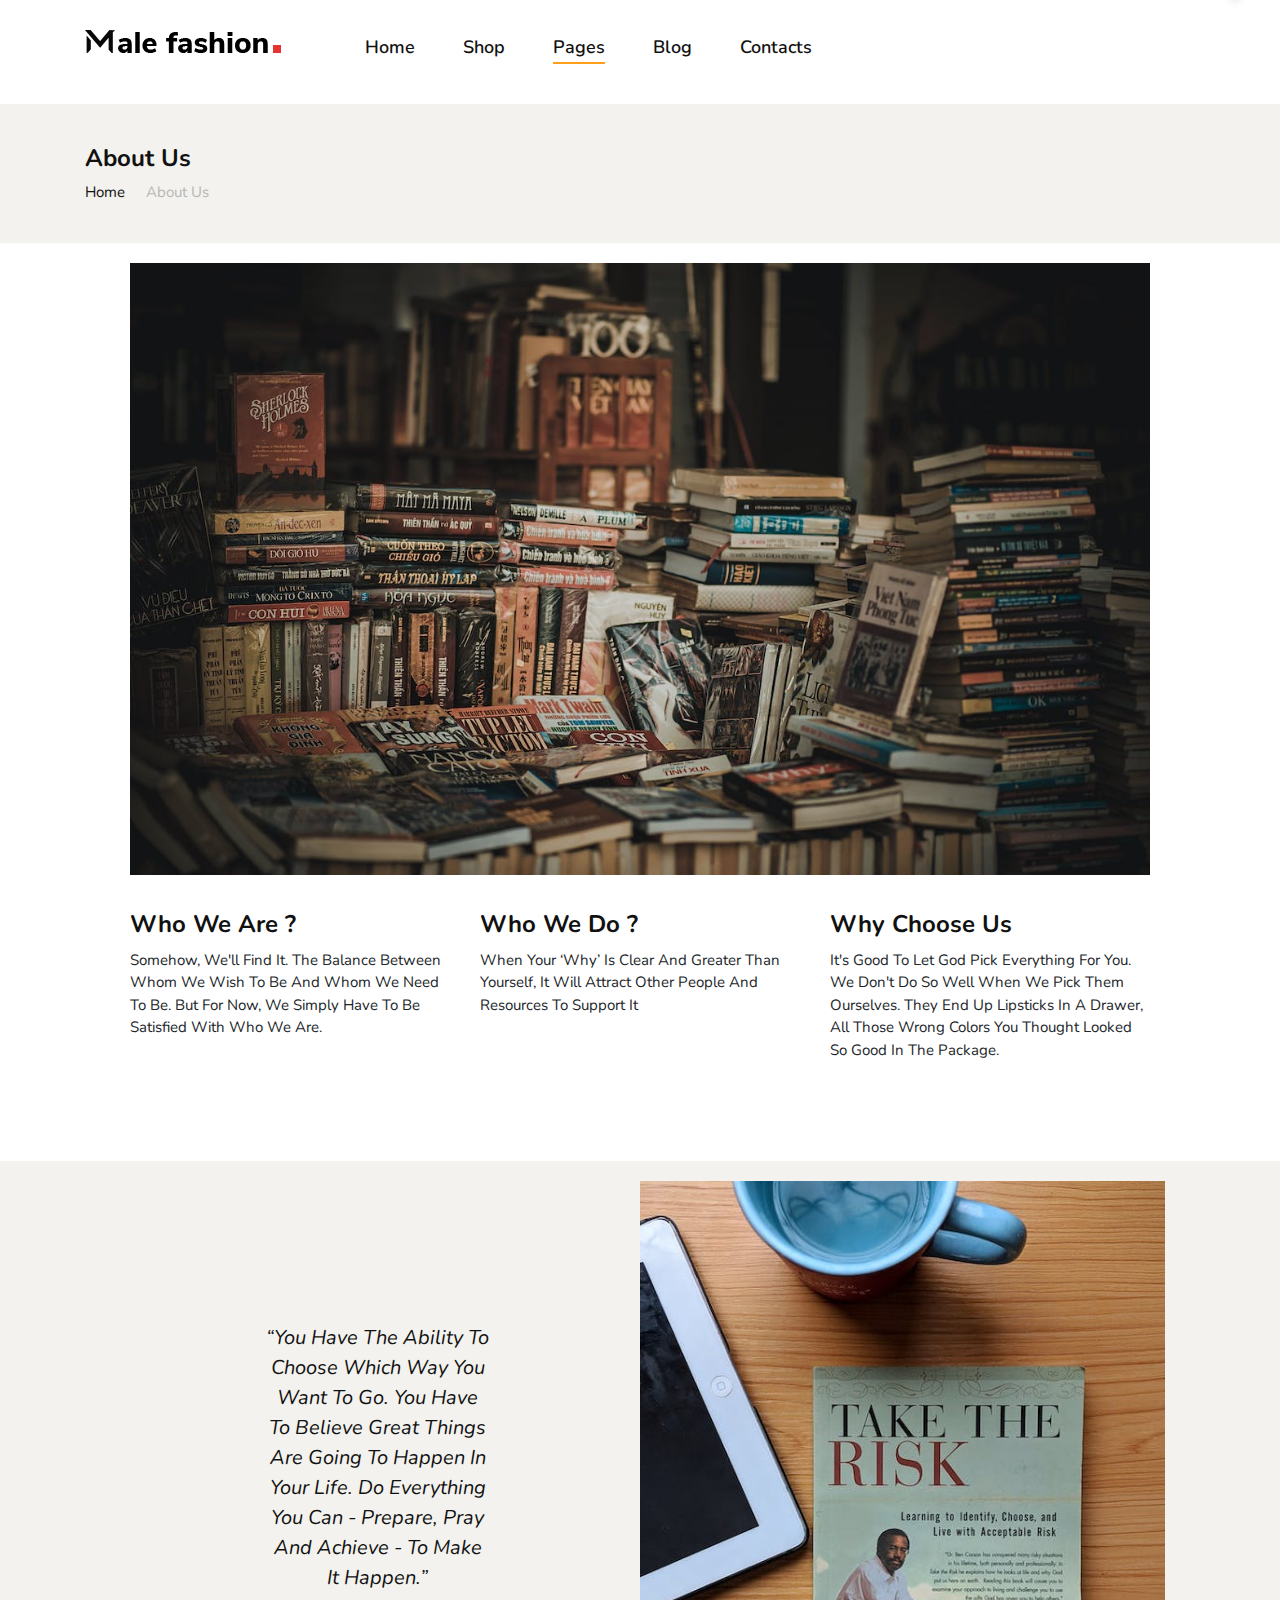
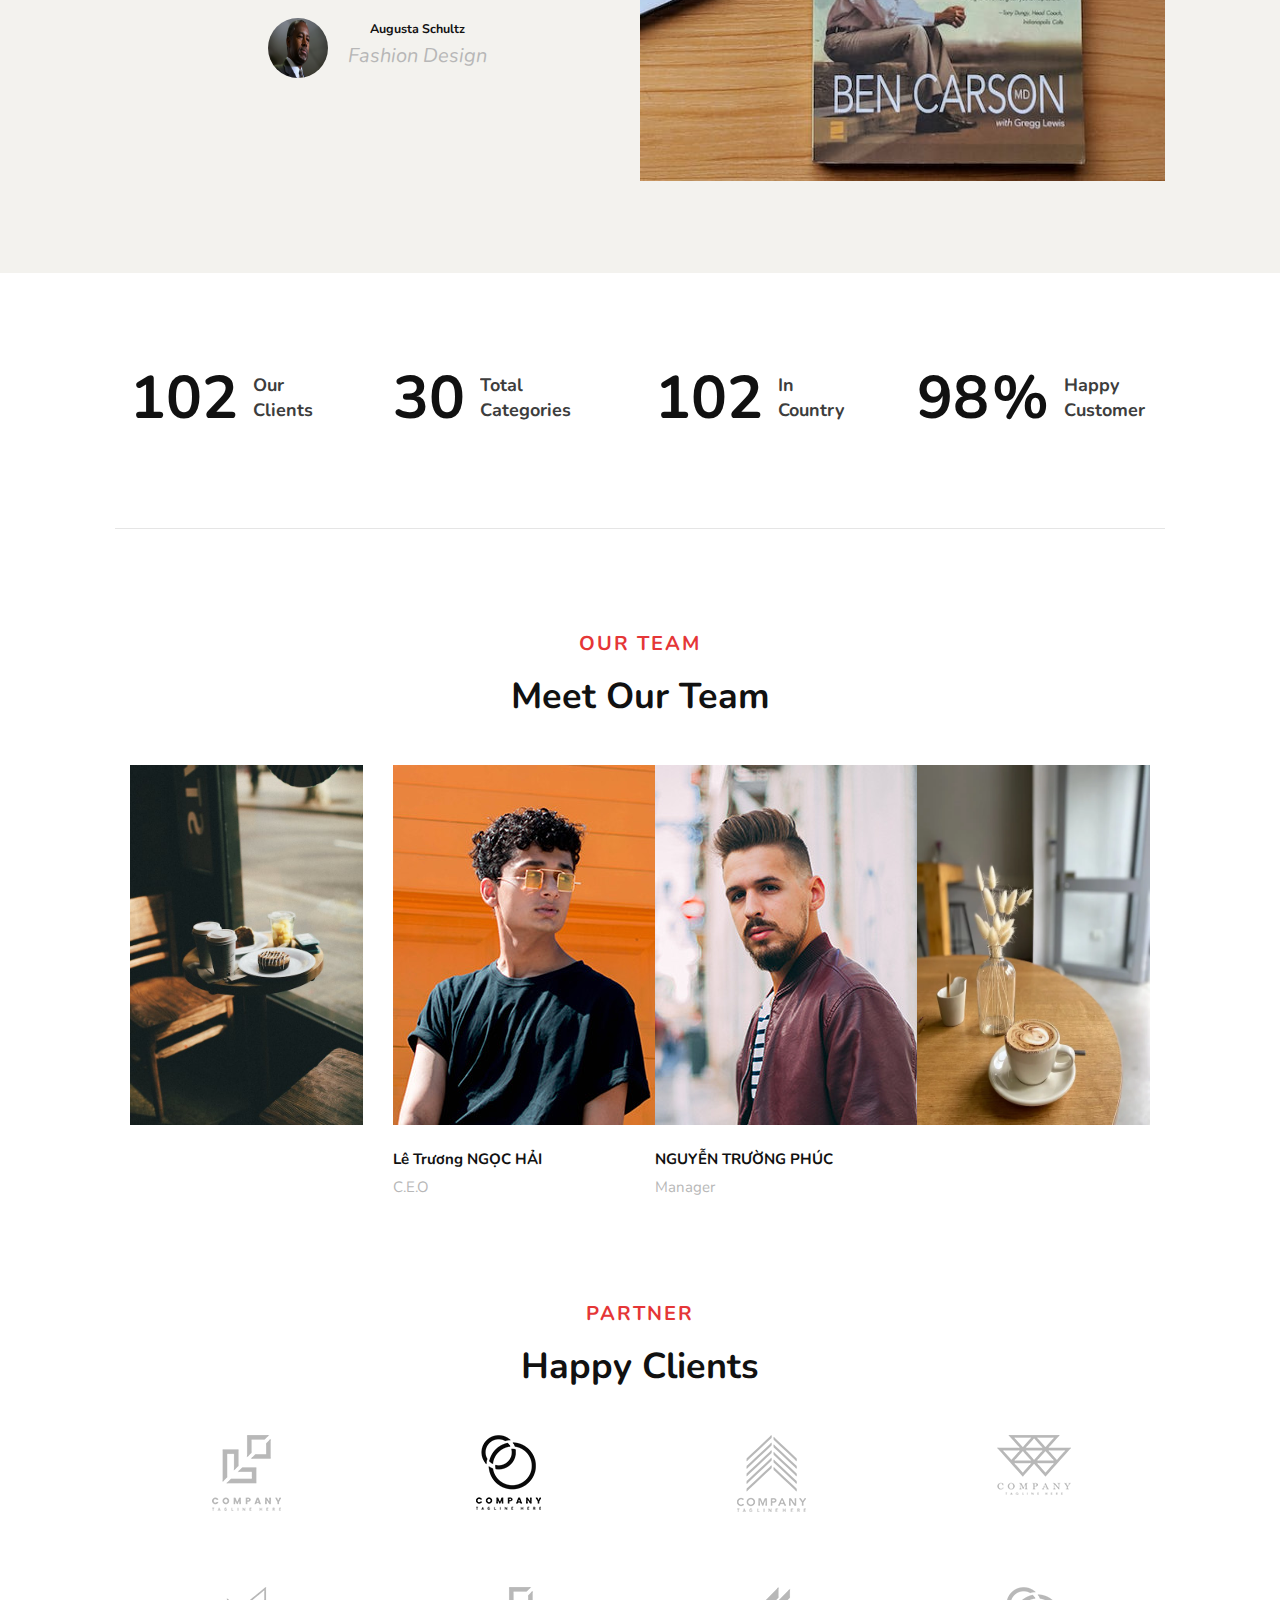
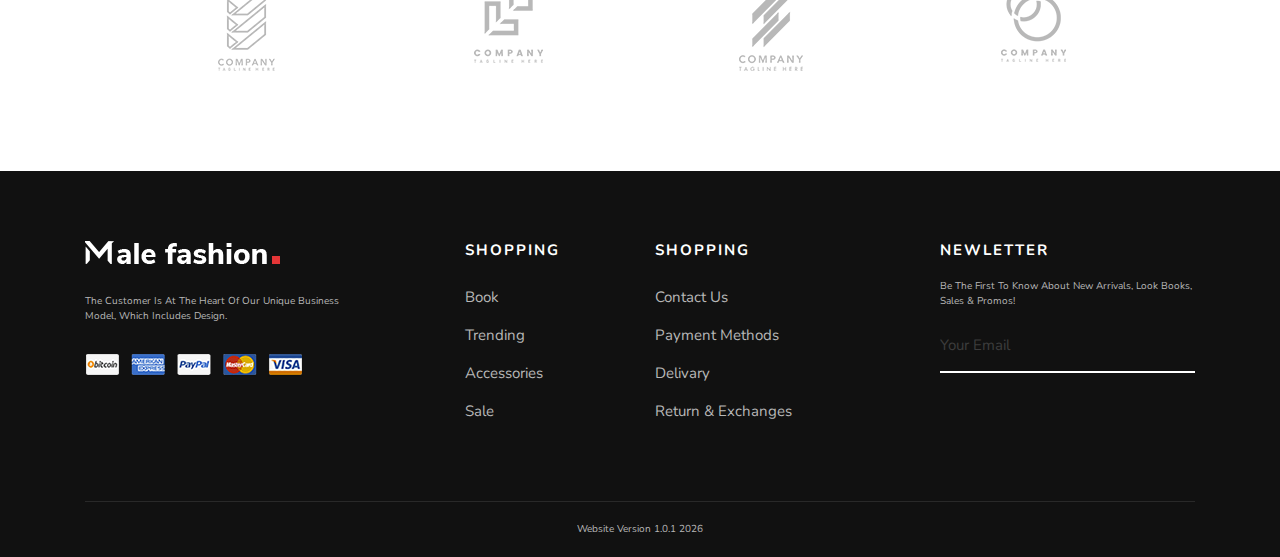
==== commit d694e92d: "điều chỉnh" ====
--- a/about.html
+++ b/about.html
@@ -115,7 +115,7 @@
                   href="#"
                   class="header-cart-item-name m-b-18 hov-cl1 trans-04"
                 >
-                  White Shirt Pleat
+                  Book
                 </a>
 
                 <span class="header-cart-item-info"> 1 x $19.00 </span>
@@ -132,7 +132,7 @@
                   href="#"
                   class="header-cart-item-name m-b-18 hov-cl1 trans-04"
                 >
-                  White Shirt Pleat
+                  Book
                 </a>
 
                 <span class="header-cart-item-info"> 1 x $19.00 </span>
@@ -148,7 +148,7 @@
                   href="#"
                   class="header-cart-item-name m-b-18 hov-cl1 trans-04"
                 >
-                  White Shirt Pleat
+                  Book
                 </a>
 
                 <span class="header-cart-item-info"> 1 x $19.00 </span>
@@ -164,7 +164,7 @@
                   href="#"
                   class="header-cart-item-name m-b-18 hov-cl1 trans-04"
                 >
-                  White Shirt Pleat
+                  Book
                 </a>
 
                 <span class="header-cart-item-info"> 1 x $19.00 </span>
@@ -180,7 +180,7 @@
                   href="#"
                   class="header-cart-item-name m-b-18 hov-cl1 trans-04"
                 >
-                  White Shirt Pleat
+                  Book
                 </a>
 
                 <span class="header-cart-item-info"> 1 x $19.00 </span>
@@ -447,8 +447,8 @@
             <div class="footer__widget">
               <h6>Shopping</h6>
               <ul>
-                <li><a href="#">Clothing Store</a></li>
-                <li><a href="#">Trending Shoes</a></li>
+                <li><a href="#">Book</a></li>
+                <li><a href="#">Trending</a></li>
                 <li><a href="#">Accessories</a></li>
                 <li><a href="#">Sale</a></li>
               </ul>
